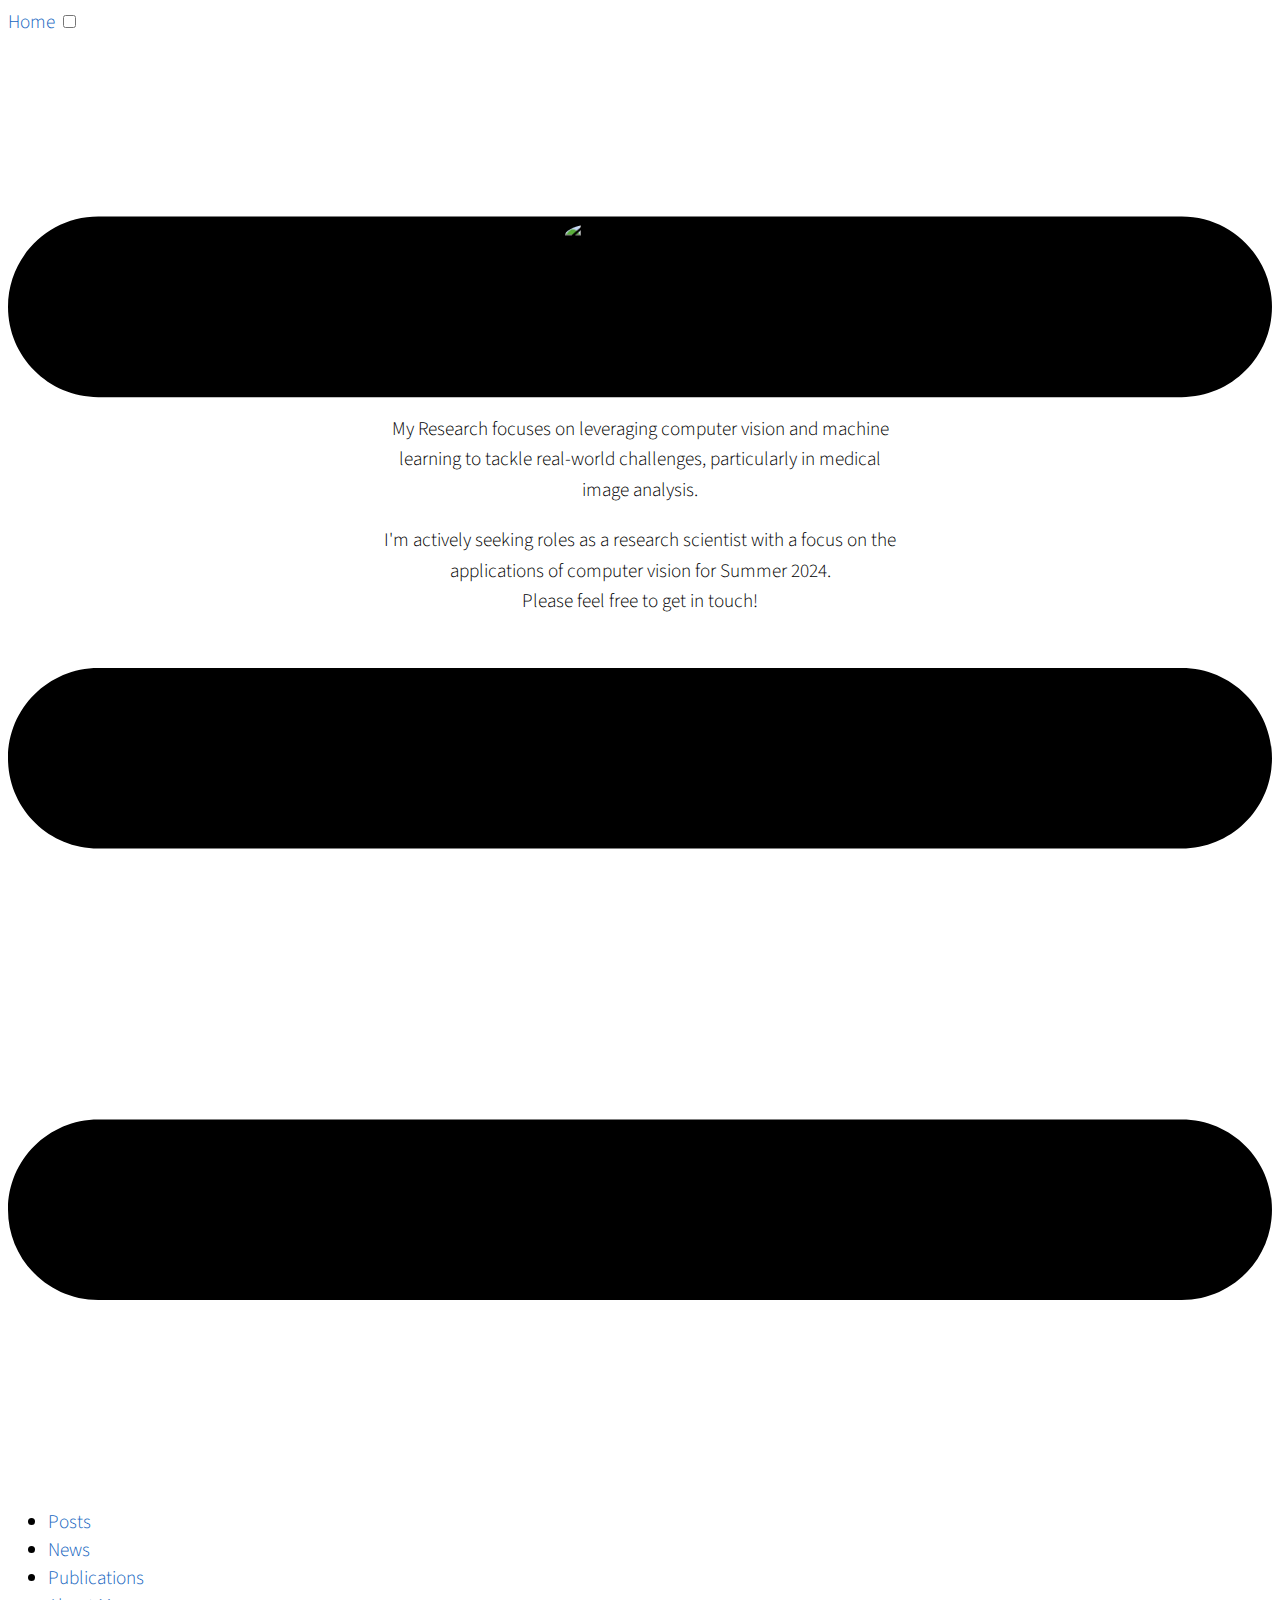
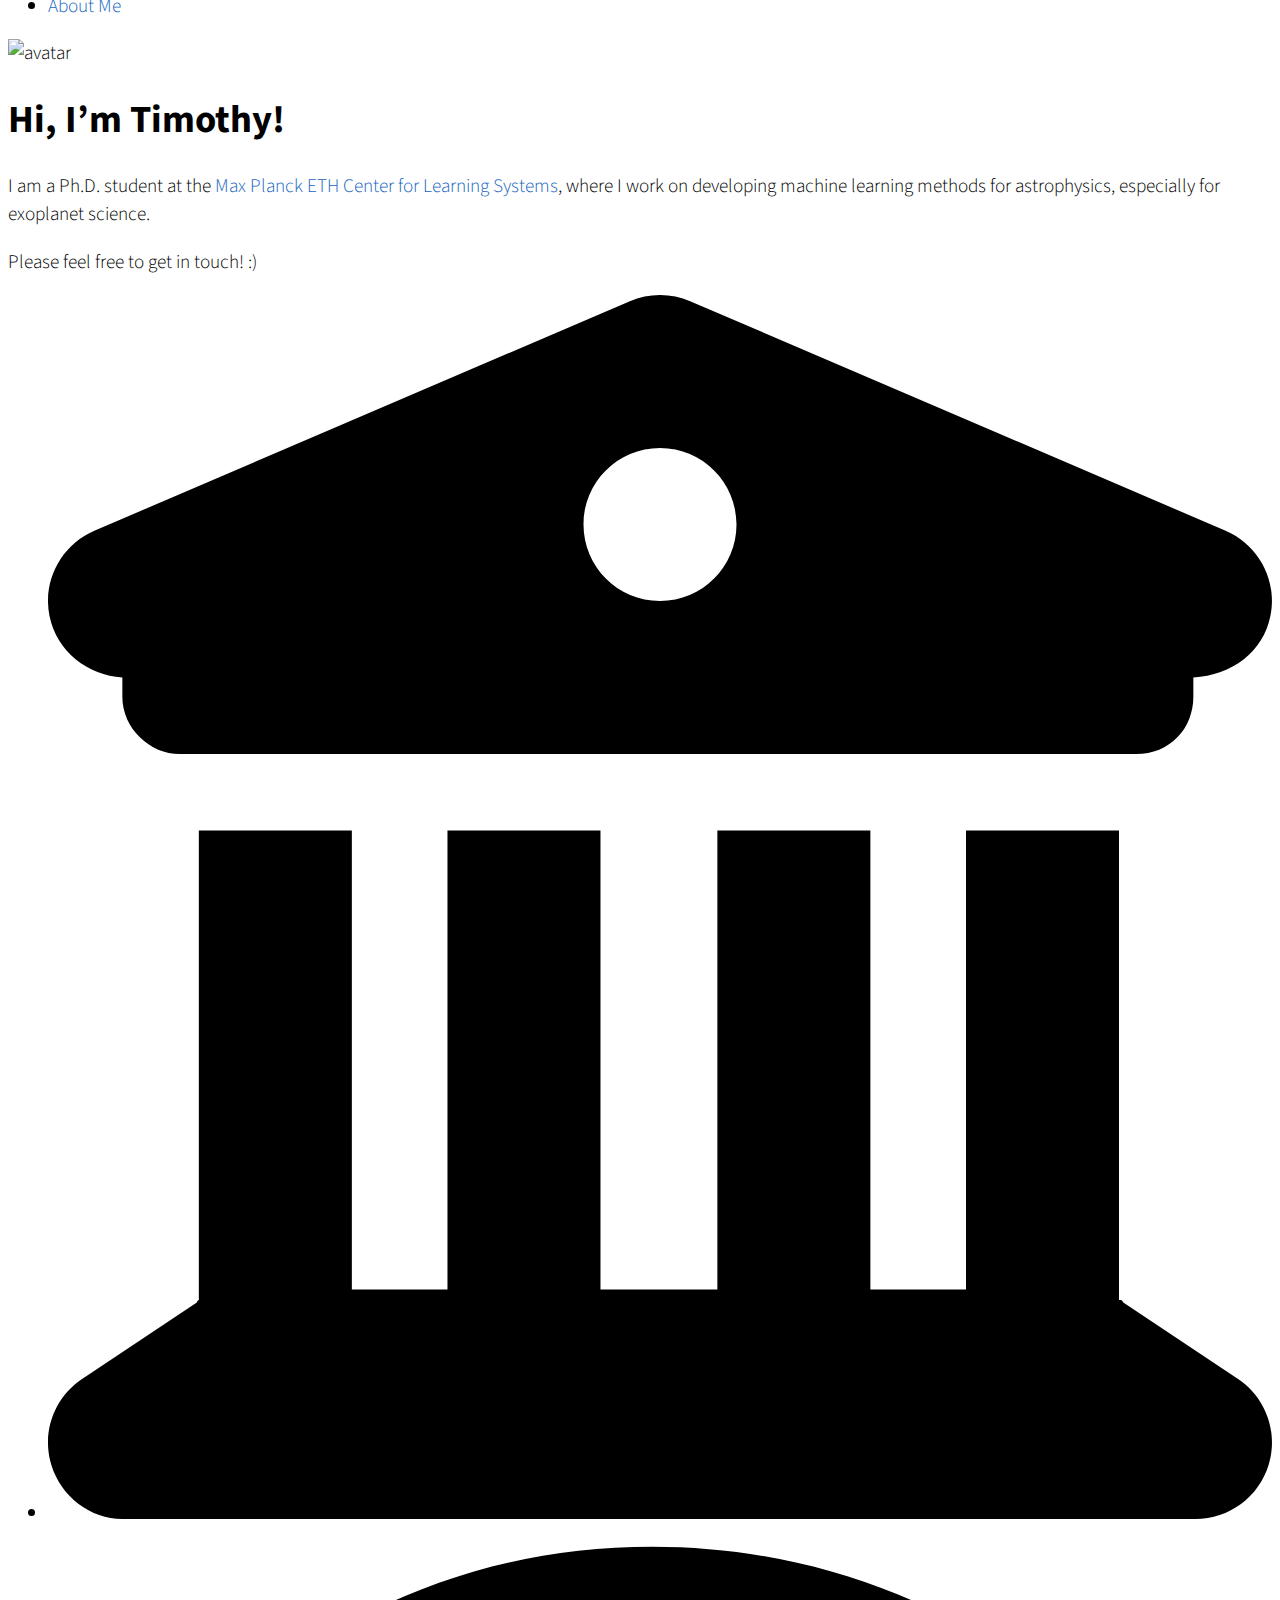
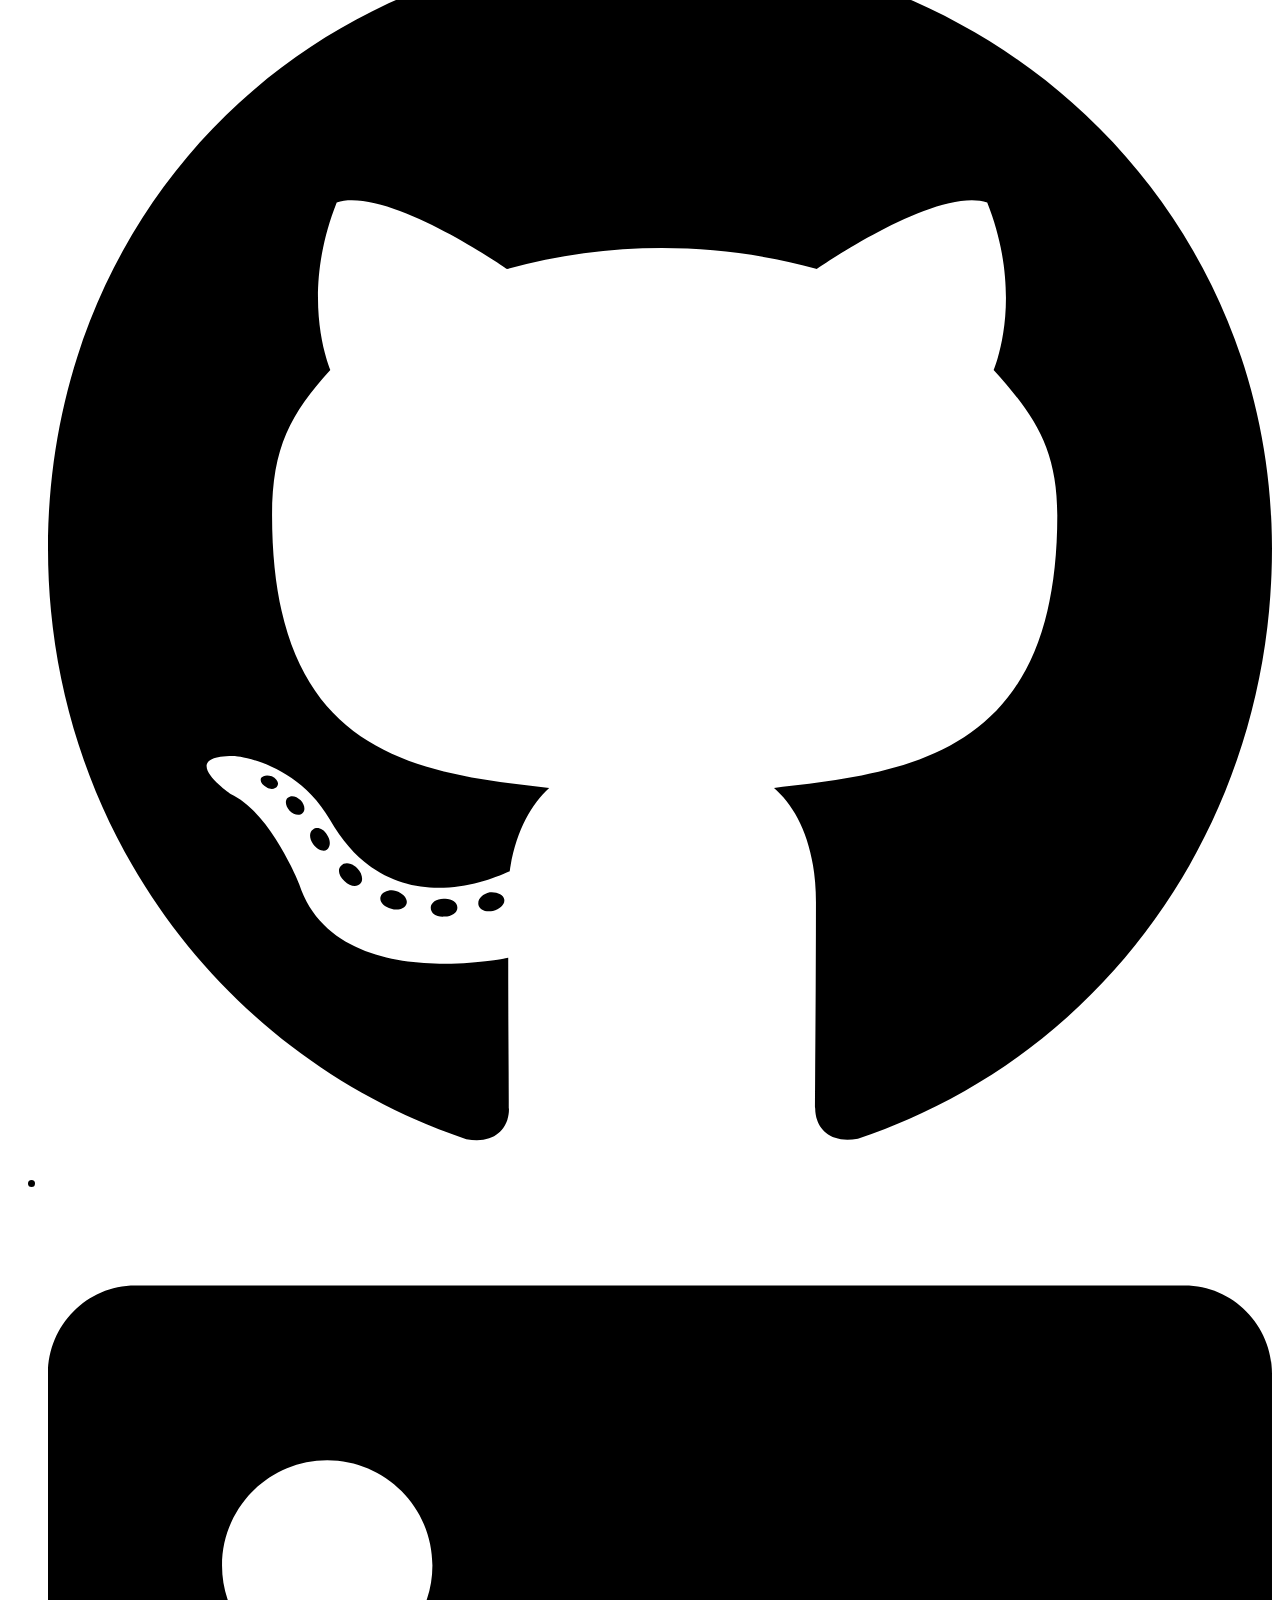
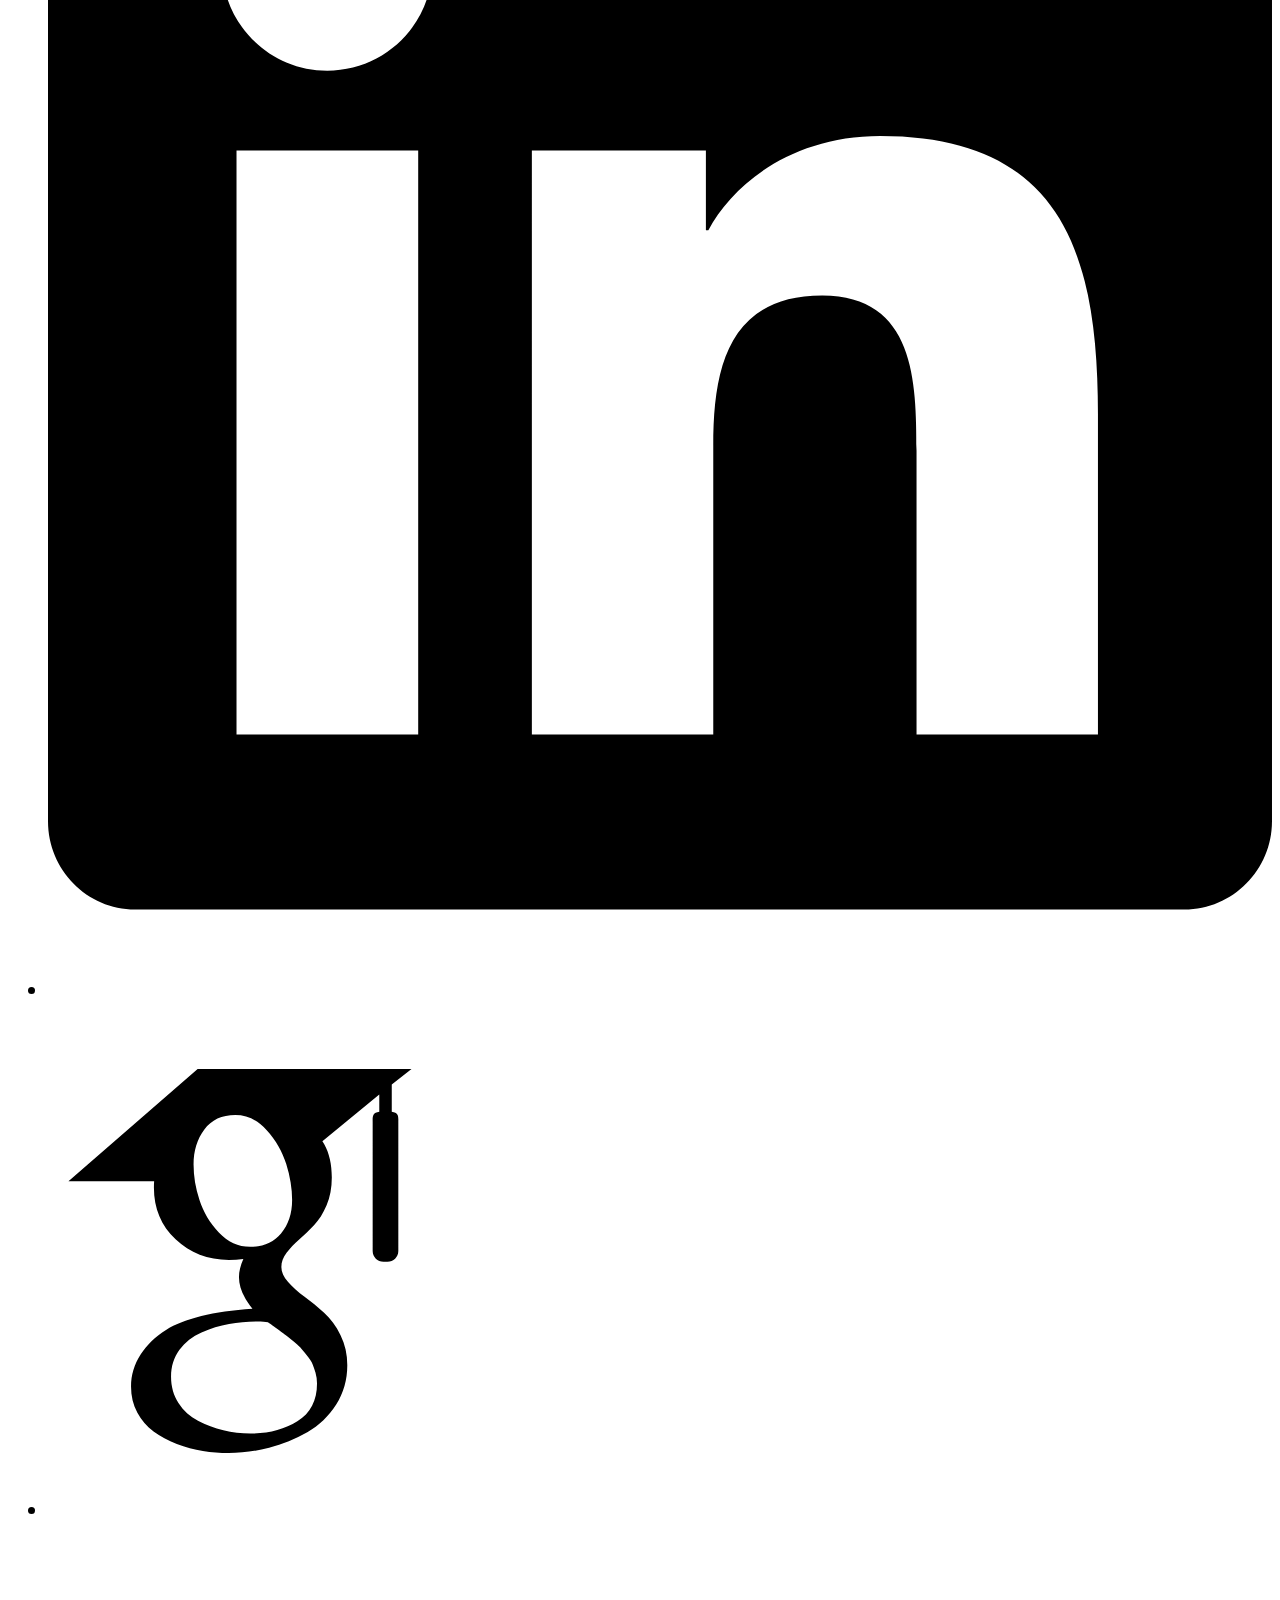
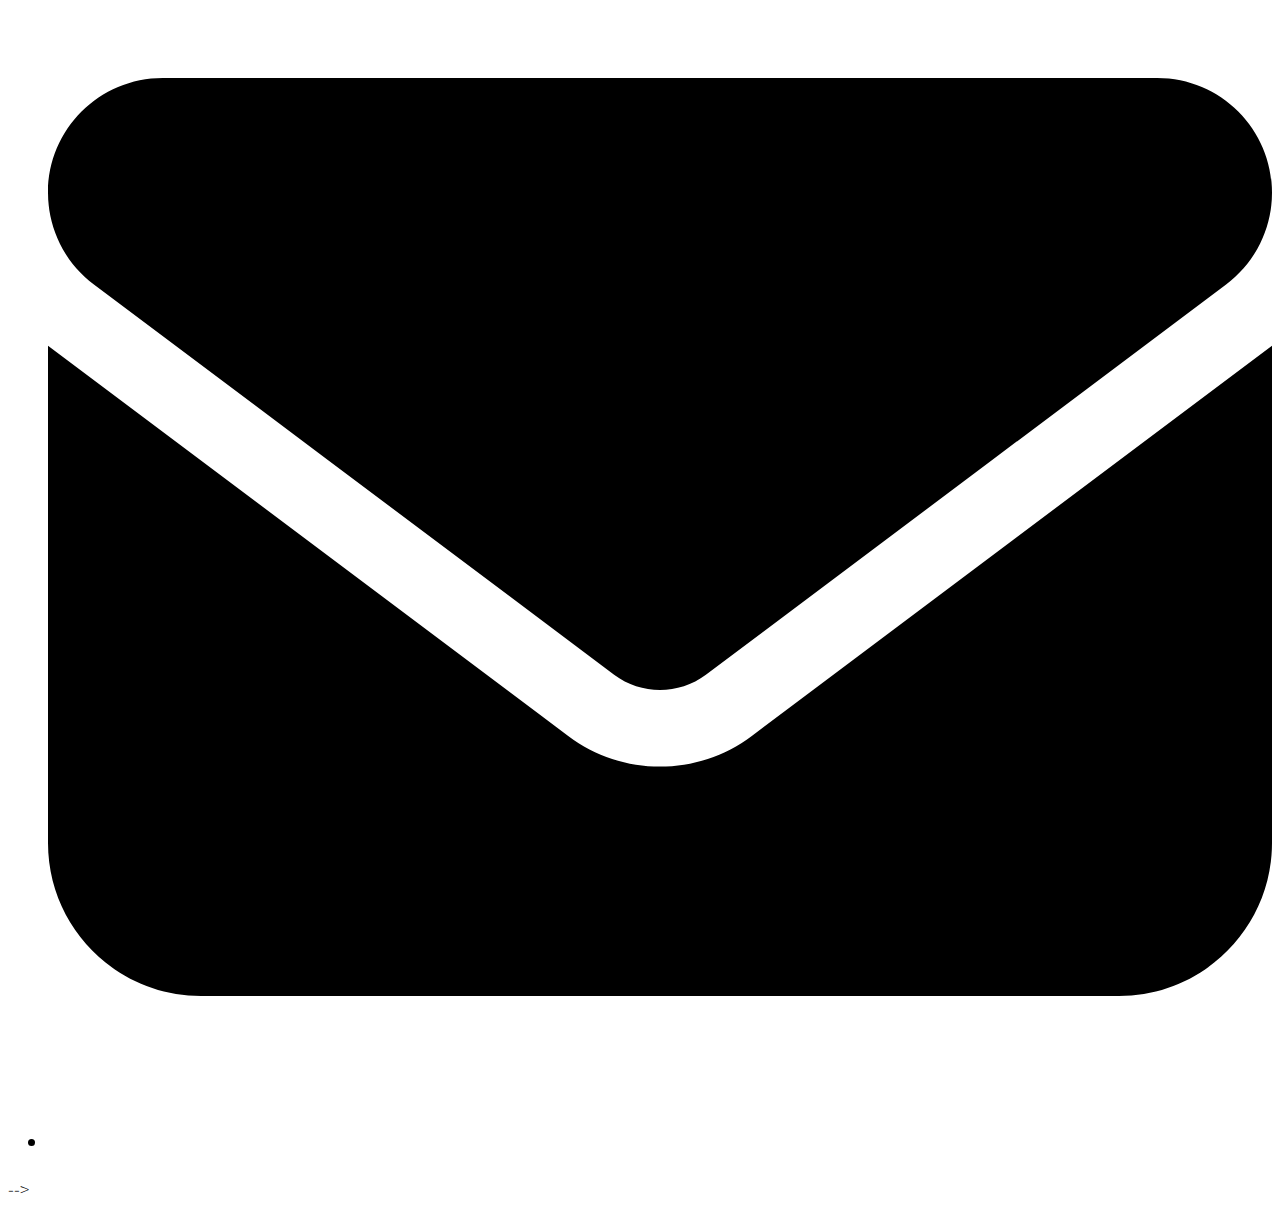
==== index.html @ 3d59e25c "Update index.html" ====
<!DOCTYPE html>
<html lang="en">

<head>

  <meta charset="utf-8">
  <meta name="viewport" content="width=device-width, initial-scale=1.0">

  <meta name="theme-color" content="#212121">

  
  
    <meta name="author" content="Timothy Gebhard">
   
  
    <meta name="description" content="Personal website of Timothy Gebhard.">
   
  
    <meta name="keywords" content="machine learning, ml, ai, learning systems, phd, physics, astronomy, astrophysics">
  

  
  <title>
    Timothy Gebhard
  </title>

  
  <base href="/">
  
    <link rel="canonical" href="https://timothygebhard.de">
  

  
  <link rel="preload" href="/normalize/normalize.css" as="style" onload="this.onload=null;this.rel='stylesheet'">
  <noscript><link rel="stylesheet" href="/normalize/normalize.css"/></noscript>

  
  
  
  <link rel="stylesheet" href="/scss/styles.712c633ac4c7c3ca9fdde4969974c592c92f9d8a8293db9cfa7c07101fa75199.css" integrity="sha256-cSxjOsTHw8qf3eSWmXTFkskvnYqCk9uc&#43;nwHEB&#43;nUZk=">

  
  
    <link rel="stylesheet" href="/css/custom.css">
  

  
  <link rel="apple-touch-icon" sizes="180x180" href="/favicon/apple-touch-icon.png">
  <link rel="icon" type="image/png" sizes="32x32" href="/favicon/favicon-32x32.png">
  <link rel="icon" type="image/png" sizes="16x16" href="/favicon/favicon-16x16.png">
  <link rel="manifest" href="/favicon/site.webmanifest">

  
  
    <link rel="alternate" href="/index.xml" type="application/rss+xml" title="Timothy Gebhard">
    <link rel="feed" href="/index.xml" type="application/rss+xml" title="Timothy Gebhard"> 
  


  <link rel="stylesheet" href="https://cdnjs.cloudflare.com/ajax/libs/fancybox/3.5.6/jquery.fancybox.min.css" integrity="sha256-Vzbj7sDDS/woiFS3uNKo8eIuni59rjyNGtXfstRzStA=" crossorigin="anonymous" />


  
  <meta name="generator" content="Hugo 0.116.1">

</head>

<body>

  <main class="wrapper">

    
    <nav class="navigation">

    
    <a class="navigation-title" href="/">
      Home
    </a>
    
    
    <input type="checkbox" id="menu-toggle" />
    <label class="menu-button float-right" for="menu-toggle">
        
<i class="inline-svg" ><svg xmlns="http://www.w3.org/2000/svg" viewBox="0 0 448 512"><!--! Font Awesome Free 6.1.0 by @fontawesome - https://fontawesome.com License - https://fontawesome.com/license/free (Icons: CC BY 4.0, Fonts: SIL OFL 1.1, Code: MIT License) Copyright 2022 Fonticons, Inc. --><path d="M0 96C0 78.33 14.33 64 32 64H416C433.7 64 448 78.33 448 96C448 113.7 433.7 128 416 128H32C14.33 128 0 113.7 0 96zM0 256C0 238.3 14.33 224 32 224H416C433.7 224 448 238.3 448 256C448 273.7 433.7 288 416 288H32C14.33 288 0 273.7 0 256zM416 448H32C14.33 448 0 433.7 0 416C0 398.3 14.33 384 32 384H416C433.7 384 448 398.3 448 416C448 433.7 433.7 448 416 448z"/></svg></i>
    </label>
    
    
    <ul class="navigation-list">
    
      <li class="navigation-item">
        <a class="navigation-link" href="/posts">Posts</a>
      </li>
    
      <li class="navigation-item">
        <a class="navigation-link" href="/news">News</a>
      </li>
    
      <li class="navigation-item">
        <a class="navigation-link" href="/publications">Publications</a>
      </li>
    
      <li class="navigation-item">
        <a class="navigation-link" href="/about">About Me</a>
      </li>
    
    </ul>

</nav>

    
    <div class="content">
      
<section class="centered-wrapper">
  
  <div class="centered-content about">

    
    
      <div class="avatar"><img src="/images/avatar.jpg" alt="avatar"></div>
    

    
    <h1>Hi, I&rsquo;m Timothy!</h1>
    <div class="infobox">
      <p>
        <p>I am a Ph.D. student at the <a href='https://learning-systems.org'>Max Planck ETH Center for Learning Systems</a>, where I work on developing machine learning methods for astrophysics, especially for exoplanet science.</p><p>Please feel free to get in touch! :)</p>
      </p>
    </div>

    
    <ul>
    
      <li>
        <a href="https://ei.is.tuebingen.mpg.de/person/tgebhard" title="My Institution" aria-label="My Institution">

            
<i class="inline-svg" ><svg xmlns="http://www.w3.org/2000/svg" viewBox="0 0 512 512"><!--! Font Awesome Free 6.1.0 by @fontawesome - https://fontawesome.com License - https://fontawesome.com/license/free (Icons: CC BY 4.0, Fonts: SIL OFL 1.1, Code: MIT License) Copyright 2022 Fonticons, Inc. --><path d="M243.4 2.587C251.4-.8625 260.6-.8625 268.6 2.587L492.6 98.59C506.6 104.6 514.4 119.6 511.3 134.4C508.3 149.3 495.2 159.1 479.1 160V168C479.1 181.3 469.3 192 455.1 192H55.1C42.74 192 31.1 181.3 31.1 168V160C16.81 159.1 3.708 149.3 .6528 134.4C-2.402 119.6 5.429 104.6 19.39 98.59L243.4 2.587zM256 128C273.7 128 288 113.7 288 96C288 78.33 273.7 64 256 64C238.3 64 224 78.33 224 96C224 113.7 238.3 128 256 128zM127.1 416H167.1V224H231.1V416H280V224H344V416H384V224H448V420.3C448.6 420.6 449.2 420.1 449.8 421.4L497.8 453.4C509.5 461.2 514.7 475.8 510.6 489.3C506.5 502.8 494.1 512 480 512H31.1C17.9 512 5.458 502.8 1.372 489.3C-2.715 475.8 2.515 461.2 14.25 453.4L62.25 421.4C62.82 420.1 63.41 420.6 63.1 420.3V224H127.1V416z"/></svg></i>

        </a>
      </li>
    
      <li>
        <a href="https://github.com/timothygebhard" title="Github" aria-label="Github">

            
<i class="inline-svg" ><svg xmlns="http://www.w3.org/2000/svg" viewBox="0 0 496 512"><!--! Font Awesome Free 6.1.0 by @fontawesome - https://fontawesome.com License - https://fontawesome.com/license/free (Icons: CC BY 4.0, Fonts: SIL OFL 1.1, Code: MIT License) Copyright 2022 Fonticons, Inc. --><path d="M165.9 397.4c0 2-2.3 3.6-5.2 3.6-3.3.3-5.6-1.3-5.6-3.6 0-2 2.3-3.6 5.2-3.6 3-.3 5.6 1.3 5.6 3.6zm-31.1-4.5c-.7 2 1.3 4.3 4.3 4.9 2.6 1 5.6 0 6.2-2s-1.3-4.3-4.3-5.2c-2.6-.7-5.5.3-6.2 2.3zm44.2-1.7c-2.9.7-4.9 2.6-4.6 4.9.3 2 2.9 3.3 5.9 2.6 2.9-.7 4.9-2.6 4.6-4.6-.3-1.9-3-3.2-5.9-2.9zM244.8 8C106.1 8 0 113.3 0 252c0 110.9 69.8 205.8 169.5 239.2 12.8 2.3 17.3-5.6 17.3-12.1 0-6.2-.3-40.4-.3-61.4 0 0-70 15-84.7-29.8 0 0-11.4-29.1-27.8-36.6 0 0-22.9-15.7 1.6-15.4 0 0 24.9 2 38.6 25.8 21.9 38.6 58.6 27.5 72.9 20.9 2.3-16 8.8-27.1 16-33.7-55.9-6.2-112.3-14.3-112.3-110.5 0-27.5 7.6-41.3 23.6-58.9-2.6-6.5-11.1-33.3 2.6-67.9 20.9-6.5 69 27 69 27 20-5.6 41.5-8.5 62.8-8.5s42.8 2.9 62.8 8.5c0 0 48.1-33.6 69-27 13.7 34.7 5.2 61.4 2.6 67.9 16 17.7 25.8 31.5 25.8 58.9 0 96.5-58.9 104.2-114.8 110.5 9.2 7.9 17 22.9 17 46.4 0 33.7-.3 75.4-.3 83.6 0 6.5 4.6 14.4 17.3 12.1C428.2 457.8 496 362.9 496 252 496 113.3 383.5 8 244.8 8zM97.2 352.9c-1.3 1-1 3.3.7 5.2 1.6 1.6 3.9 2.3 5.2 1 1.3-1 1-3.3-.7-5.2-1.6-1.6-3.9-2.3-5.2-1zm-10.8-8.1c-.7 1.3.3 2.9 2.3 3.9 1.6 1 3.6.7 4.3-.7.7-1.3-.3-2.9-2.3-3.9-2-.6-3.6-.3-4.3.7zm32.4 35.6c-1.6 1.3-1 4.3 1.3 6.2 2.3 2.3 5.2 2.6 6.5 1 1.3-1.3.7-4.3-1.3-6.2-2.2-2.3-5.2-2.6-6.5-1zm-11.4-14.7c-1.6 1-1.6 3.6 0 5.9 1.6 2.3 4.3 3.3 5.6 2.3 1.6-1.3 1.6-3.9 0-6.2-1.4-2.3-4-3.3-5.6-2z"/></svg></i>

        </a>
      </li>
    
      <li>
        <a href="https://www.linkedin.com/in/timothygebhard" title="LinkedIn" aria-label="LinkedIn">

            
<i class="inline-svg" ><svg xmlns="http://www.w3.org/2000/svg" viewBox="0 0 448 512"><!--! Font Awesome Free 6.1.0 by @fontawesome - https://fontawesome.com License - https://fontawesome.com/license/free (Icons: CC BY 4.0, Fonts: SIL OFL 1.1, Code: MIT License) Copyright 2022 Fonticons, Inc. --><path d="M416 32H31.9C14.3 32 0 46.5 0 64.3v383.4C0 465.5 14.3 480 31.9 480H416c17.6 0 32-14.5 32-32.3V64.3c0-17.8-14.4-32.3-32-32.3zM135.4 416H69V202.2h66.5V416zm-33.2-243c-21.3 0-38.5-17.3-38.5-38.5S80.9 96 102.2 96c21.2 0 38.5 17.3 38.5 38.5 0 21.3-17.2 38.5-38.5 38.5zm282.1 243h-66.4V312c0-24.8-.5-56.7-34.5-56.7-34.6 0-39.9 27-39.9 54.9V416h-66.4V202.2h63.7v29.2h.9c8.9-16.8 30.6-34.5 62.9-34.5 67.2 0 79.7 44.3 79.7 101.9V416z"/></svg></i>

        </a>
      </li>
    
      <li>
        <a href="https://scholar.google.de/citations?user=lRmqw1QAAAAJ" title="Google Scholar" aria-label="Google Scholar">

            
<i class="inline-svg" ><?xml version="1.0" encoding="UTF-8" standalone="no"?>
<svg
   xmlns:dc="http://purl.org/dc/elements/1.1/"
   xmlns:cc="http://creativecommons.org/ns#"
   xmlns:rdf="http://www.w3.org/1999/02/22-rdf-syntax-ns#"
   xmlns:svg="http://www.w3.org/2000/svg"
   xmlns="http://www.w3.org/2000/svg"
   xmlns:sodipodi="http://sodipodi.sourceforge.net/DTD/sodipodi-0.dtd"
   xmlns:inkscape="http://www.inkscape.org/namespaces/inkscape"
   width="384"
   height="512"
   viewBox="0 0 384 512"
   version="1.1"
   id="svg8"
   inkscape:version="1.0 (1.0+r73+1)"
   sodipodi:docname="google-scholar.svg">
  <title
     id="title833">Google Scholar</title>
  <defs
     id="defs2" />
  <sodipodi:namedview
     id="base"
     pagecolor="#ffffff"
     bordercolor="#666666"
     borderopacity="1.0"
     inkscape:pageopacity="0.0"
     inkscape:pageshadow="2"
     inkscape:zoom="0.75"
     inkscape:cx="192"
     inkscape:cy="256"
     inkscape:document-units="px"
     inkscape:current-layer="layer6"
     inkscape:document-rotation="0"
     showgrid="true"
     units="px"
     showguides="true"
     inkscape:guide-bbox="true"
     inkscape:window-width="1315"
     inkscape:window-height="713"
     inkscape:window-x="51"
     inkscape:window-y="27"
     inkscape:window-maximized="1">
    <inkscape:grid
       type="xygrid"
       id="grid10"
       empspacing="4" />
    <sodipodi:guide
       position="384.00001,64"
       orientation="0,1"
       id="guide23"
       inkscape:label="baseline"
       inkscape:locked="true"
       inkscape:color="rgb(0,0,255)" />
  </sodipodi:namedview>
  <metadata
     id="metadata5">
    <rdf:RDF>
      <cc:Work
         rdf:about="">
        <dc:format>image/svg+xml</dc:format>
        <dc:type
           rdf:resource="http://purl.org/dc/dcmitype/StillImage" />
        <dc:title>Google Scholar</dc:title>
        <cc:license
           rdf:resource="http://scripts.sil.org/OFL" />
        <dc:subject>
          <rdf:Bag>
            <rdf:li>Google Scholar</rdf:li>
          </rdf:Bag>
        </dc:subject>
      </cc:Work>
      <cc:License
         rdf:about="http://scripts.sil.org/OFL">
        <cc:permits
           rdf:resource="http://scripts.sil.org/pub/OFL/Reproduction" />
        <cc:permits
           rdf:resource="http://scripts.sil.org/pub/OFL/Distribution" />
        <cc:permits
           rdf:resource="http://scripts.sil.org/pub/OFL/Embedding" />
        <cc:permits
           rdf:resource="http://scripts.sil.org/pub/OFL/DerivativeWorks" />
        <cc:requires
           rdf:resource="http://scripts.sil.org/pub/OFL/Notice" />
        <cc:requires
           rdf:resource="http://scripts.sil.org/pub/OFL/Attribution" />
        <cc:requires
           rdf:resource="http://scripts.sil.org/pub/OFL/ShareAlike" />
        <cc:requires
           rdf:resource="http://scripts.sil.org/pub/OFL/DerivativeRenaming" />
        <cc:requires
           rdf:resource="http://scripts.sil.org/pub/OFL/BundlingWhenSelling" />
      </cc:License>
    </rdf:RDF>
  </metadata>
  <g
     inkscape:groupmode="layer"
     id="layer6"
     inkscape:label="icon">
    <path
       style="stroke-width:0.0647871"
       d="M 343.75868,106.66243 V 79.430205 L 363.52365,63.999997 H 149.63354 L 20.476345,176.2736 h 85.656075 c -0.15534,2.12494 -0.21914,4.04644 -0.21914,6.22563 0,20.84472 7.2192,38.08662 21.67203,51.86089 14.45284,13.79702 32.25124,20.64784 53.32651,20.64784 4.92319,0 9.75059,-0.36794 14.43842,-1.02419 -2.90722,6.50082 -4.37457,12.52302 -4.37457,18.14228 0,9.87526 4.49924,20.4304 13.46715,31.6418 -39.23377,2.6705 -68.06112,9.73264 -86.43702,21.16322 -10.53108,6.49907 -19.000207,14.70396 -25.390349,24.5311 -6.390569,9.89933 -9.577754,20.51525 -9.577754,31.9616 0,9.64822 2.062375,18.33611 6.21907,26.06233 4.156694,7.7263 9.577757,14.07047 16.312223,18.98408 6.71825,4.96781 14.46899,9.10088 23.219,12.46874 8.73429,3.34378 17.40643,5.71858 26.06106,7.06258 8.62707,1.34222 17.20471,1.9985 25.70579,1.9985 13.46887,0 26.95353,-1.73428 40.54711,-5.18707 13.56165,-3.48461 26.28022,-8.64143 38.17105,-15.4927 11.85935,-6.80488 21.51545,-16.0865 28.9219,-27.7183 7.39024,-11.67998 11.09457,-24.80499 11.09457,-39.33613 0,-11.01584 -2.24964,-21.03852 -6.7502,-30.14073 -4.46864,-9.07202 -9.93785,-16.54102 -16.45271,-22.34403 -6.5008,-5.81263 -12.99987,-11.15539 -19.51512,-15.9679 -6.50083,-4.84488 -12.00021,-9.75058 -16.46884,-14.8129 -4.4848,-5.04657 -6.73444,-10.05419 -6.73444,-14.98395 0,-4.92145 1.73422,-9.67183 5.21588,-14.26559 3.45451,-4.6095 7.67376,-9.04795 12.60967,-13.30571 4.93756,-4.24944 9.87523,-8.96788 14.79665,-14.13302 4.92147,-5.14719 9.14072,-11.82739 12.60971,-20.00822 3.48467,-8.17907 5.20318,-17.44489 5.20318,-27.75679 0,-13.4527 -2.54714,-24.46065 -7.54735,-33.31348 -0.59369,-1.02243 -1.21757,-1.80338 -1.87511,-3.02225 l 56.90745,-46.672136 v 17.118526 c -7.39373,0.92969 -6.62422,5.34582 -6.62422,10.6352 v 128.66719 c 0,5.95832 4.8751,10.83382 10.83386,10.83382 h 3.98869 c 5.95835,0 10.83386,-4.87506 10.83386,-10.83382 V 117.29282 c 0,-5.27669 0.77741,-9.68801 -6.56167,-10.63039 z M 236.39865,329.14114 c 1.14099,0.7503 3.7039,2.78075 7.7184,6.03838 4.0495,3.24319 6.797,5.69582 8.26567,7.41432 1.43851,1.66381 3.5792,4.16501 6.37617,7.54734 2.81268,3.3744 4.7184,6.30394 5.71853,8.73425 1.00016,2.4767 2.01603,5.46089 3.04636,8.94556 0.98567,3.44488 1.48486,6.97595 1.48486,10.56169 0,17.04813 -6.56338,29.68007 -19.65604,37.85915 -13.125,8.18083 -28.76651,12.27368 -46.93767,12.27368 -9.18709,0 -18.2031,-1.09289 -27.06247,-3.1951 -8.84322,-2.11665 -17.31192,-5.3362 -25.39035,-9.60185 -8.07846,-4.25771 -14.57754,-10.20337 -19.50072,-17.79659 -4.93764,-7.64012 -7.40645,-16.41464 -7.40645,-26.24962 0,-10.32022 2.79692,-19.28987 8.42233,-26.90588 5.59343,-7.62564 12.93774,-13.3919 22.03208,-17.3154 9.0624,-3.94582 18.24946,-6.74232 27.56166,-8.39827 9.31221,-1.7023 18.79679,-2.555 28.43842,-2.555 4.46862,0 7.93582,0.25115 10.40465,0.69607 0.45456,0.21918 3.03188,2.07025 7.73456,5.56326 4.70401,3.46237 7.62565,5.59519 8.75047,6.38401 z m -3.35823,-100.5779 c -7.40648,8.85938 -17.73454,13.2882 -30.95363,13.2882 -11.85933,0 -22.29766,-4.76482 -31.26554,-14.31195 -8.99984,-9.52309 -15.42235,-20.32803 -19.34408,-32.43061 -3.93752,-12.10871 -5.90585,-23.98423 -5.90585,-35.648 0,-13.6942 3.59542,-25.35184 10.7809,-34.97598 7.18727,-9.64952 17.49915,-14.48477 30.93786,-14.48477 11.87507,0 22.37423,5.03825 31.43704,15.15677 9.09434,10.08482 15.60961,21.41303 19.5169,33.96799 3.92176,12.5392 5.87345,24.52979 5.87345,35.98399 0,13.44658 -3.70256,24.60984 -11.07663,33.45436 z"
       id="path2" />
  </g>
</svg>
</i>

        </a>
      </li>
    
      <li>
        <a href="mailto:contact@timothygebhard.de" title="E-Mail" aria-label="E-Mail">

            
<i class="inline-svg" ><svg xmlns="http://www.w3.org/2000/svg" viewBox="0 0 512 512"><!--! Font Awesome Free 6.1.0 by @fontawesome - https://fontawesome.com License - https://fontawesome.com/license/free (Icons: CC BY 4.0, Fonts: SIL OFL 1.1, Code: MIT License) Copyright 2022 Fonticons, Inc. --><path d="M464 64C490.5 64 512 85.49 512 112C512 127.1 504.9 141.3 492.8 150.4L275.2 313.6C263.8 322.1 248.2 322.1 236.8 313.6L19.2 150.4C7.113 141.3 0 127.1 0 112C0 85.49 21.49 64 48 64H464zM217.6 339.2C240.4 356.3 271.6 356.3 294.4 339.2L512 176V384C512 419.3 483.3 448 448 448H64C28.65 448 0 419.3 0 384V176L217.6 339.2z"/></svg></i>

        </a>
      </li>
    
    </ul>

  </div>

</section>

    </div>

    
    

  </main></body>

</html>



<!-- ****************************************** -->

<!-- <!DOCTYPE html>

<html lang="en">

  <head>
    <meta charset="utf-8" />
    <meta http-equiv="x-ua-compatible" content="ie=edge" />
    <meta name="viewport" content="width=device-width, initial-scale=1" />

    <!-- Define title -->
    <title>Carl Barks</title>

<!--     Include favicon. Use, e.g., https://favicon.io/ -->
<link rel="icon" type="image/png" href="data/favicon.png" sizes="32x32" />

    <!-- Include style sheets -->
    <link rel="stylesheet" href="main.css" />

    <!-- Fonts from Google Fonts -->
    <link rel="preconnect" href="https://fonts.googleapis.com" />
    <link rel="preconnect" href="https://fonts.gstatic.com" crossorigin />
    <link href="https://fonts.googleapis.com/css2?family=Source+Sans+Pro:wght@300;600&display=swap" rel="stylesheet" />

    <!-- Load FontAwesome (for icons) -->
    <link
      rel="stylesheet"
      href="https://cdnjs.cloudflare.com/ajax/libs/font-awesome/6.1.1/css/all.min.css"
      integrity="sha512-KfkfwYDsLkIlwQp6LFnl8zNdLGxu9YAA1QvwINks4PhcElQSvqcyVLLD9aMhXd13uQjoXtEKNosOWaZqXgel0g=="
      crossorigin="anonymous"
    />

    <!-- Load Academicons (for more icons) -->
    <link
      rel="stylesheet"
      href="https://cdnjs.cloudflare.com/ajax/libs/academicons/1.9.2/css/academicons.min.css"
      integrity="sha512-KlJCpRsLf+KKu2VQa5vmRuClRFjxc5lXO03ixZt82HZUk41+1I0bD8KBSA0fY290ayMfWYI9udIqeOWSu1/uZg=="
      crossorigin="anonymous"
    />
  </head>

  <body>

<!--     <nav class="navigation">
    <a class="navigation-title" href="/">
      Home
    </a>
    <input type="checkbox" id="menu-toggle">
    <label class="menu-button float-right" for="menu-toggle">
      <i class="inline-svg">
        <svg xmlns="http://www.w3.org/2000/svg" viewBox="0 0 448 512">
          <path d="M0 96C0 78.33 14.33 64 32 64H416C433.7 64 448 78.33 448 96C448 113.7 433.7 128 416 128H32C14.33 128 0 113.7 0 96zM0 256C0 238.3 14.33 224 32 224H416C433.7 224 448 238.3 448 256C448 273.7 433.7 288 416 288H32C14.33 288 0 273.7 0 256zM416 448H32C14.33 448 0 433.7 0 416C0 398.3 14.33 384 32 384H416C433.7 384 448 398.3 448 416C448 433.7 433.7 448 416 448z">
          </path>
        </svg>
      </i>
    </label>
    <ul class="navigation-list">
      <li class="navigation-item">
        <a class="navigation-link" href="/about">
          About Me
        </a>
      </li>
      <li class="navigation-item">
        <a class="navigation-link" href="/news">
          News
        </a>
      </li>
      <li class="navigation-item">
        <a class="navigation-link" href="/publications">
          Publications
        </a>
      </li>
      <li class="navigation-item">
        <a class="navigation-link" href="/blog">
          Blog
        </a>
      </li>
    </ul>
  </nav> -->
    
    <section id="content">
      <!-- Avatar image -->
      <img src="data/image.jpg" alt="Fatemeh Ghezloo" class="avatar" />

      <!-- Text -->
      <h1>Hi, I'm Fatemeh Ghezloo!</h1>
      <p>
        I'm a Ph.D. candidate in Computer Science at University of Washington.
      </p>
      <p>
        My Research focuses on leveraging computer vision and machine learning to tackle real-world challenges, particularly in medical image analysis.
      </p>      
      <p>
        I'm actively seeking roles as a research scientist with a focus on the applications of computer vision for Summer 2024.<br>
        Please feel free to get in touch!
      </p>

      <!-- Icons -->
      <ul class="icons">
        <li>
          <a href="data/CV_Fatemeh_Ghezloo_2023.pdf" title="CV"><i class="ai ai-cv"></i></a>
        </li>
        <li>
          <a href="mailto:fghezloo@uw.edu" title="E-Mail"><i class="fas fa-envelope"></i></a>
        </li>
        <li>
          <a href="https://github.com/fghezloo" title="GitHub"><i class="fab fa-github"></i></a>
        </li>
        <li>
          <a href="https://www.linkedin.com/in/fghezloo/" title="LinkedIn"><i class="fab fa-linkedin"></i></a>
        </li>
        <li>
          <a href="https://twitter.com/fghezloo" title="Twitter"><i class="fab fa-twitter"></i></a>
        </li>
        <li>
          <a href="https://scholar.google.com/citations?user=GAkNK7QAAAAJ&hl=en" title="Google Scholar"><i class="ai ai-google-scholar"></i></a>
        </li>
      </ul>
    </section>
  </body>
 
</html>
 -->
---- main.css ----
html {
    font-family: 'Source Sans Pro', sans-serif;
    font-size: larger;
    font-weight: 300;
}

a {
    text-decoration: none;
    color: #1565c0;
}

a:hover {
    color: #217ee7;
}

#content {
    position: absolute;
    top: 50%;
    left: 50%;
    margin-right: -50%;
    transform: translate(-50%, -50%) ;
    text-align: center;
    max-width: 520px;
    padding: 32px;
    line-height: 1.6em;
}

.avatar {
    border-radius: 50%;
    width: 200px;
}

.icons {
    list-style-type: none;
    font-size: xx-large;
    padding: 0;
    display: flex;
    justify-content: space-between;
    width: 80%;
    max-width: 320px;
    margin: 1em auto;
}

.icons li {
    display: inline;
    width: 42px;
}

.icons a {
    color: black;
}

.icons a:hover {
    color: #1565c0;
}

/*  */

/* @import url('https://fonts.googleapis.com/css?family=Lato:100,100i,300,300i,400,400i,700,700i,900,900i&display=swap'); 
@import url('https://fonts.googleapis.com/css?family=Merriweather:300,300i,400,400i,700,700i,900,900i&display=swap'); 
  body {  
    color:#212121;
    font-family:"Merriweather", serif;
    font-size:62.5%;
    font-weight:300;
    line-height:1.15;
  }  
* { 
    box-sizing: inherit;
} 

body { 
    margin: 0;
} 

body { 
    color: #212121; 
    background-color: #FAFAFA; 
    font-family: "Merriweather", serif; 
    font-size: 1.6em; 
    font-weight: 300; 
    line-height: 1.8em;
} 

html { 
    line-height: 1.15; 
    -webkit-text-size-adjust: 100%;
} 

html { 
    box-sizing: border-box; 
    font-size: 62.5%;
} 

main { 
    display: block;
} 

.wrapper { 
    flex-direction: column; 
    display: flex; 
    min-height: 100vh; 
    width: 100%; 
    max-width: 768px; 
    margin: 0 auto;
} 

*,:after,:before { 
    box-sizing: inherit;
} 

.navigation { 
    height: 6.0rem; 
    width: 100%;
} 

.content { 
    flex: 1; 
    display: flex;
} 

a { 
    background-color: transparent;
} 

a { 
    color: #1565c0; 
    text-decoration: none;
} 

.navigation a  { 
    display: inline; 
    font-size: 1.6rem; 
    font-family: "Lato", sans-serif; 
    font-weight: 700; 
    line-height: 6.0rem; 
    color: #212121;
} 

.navigation .navigation-title  { 
    font-weight: 700;
} 

a:hover { 
    color: #217ee7;
} 

.navigation a:hover { 
    color: #217ee7; 
    border-bottom: 2px #217ee7 solid;
} 

input { 
    font-family: inherit; 
    font-size: 100%; 
    line-height: 1.15; 
    margin: 0;
} 

input { 
    overflow: visible;
} 

[type="checkbox"] { 
    box-sizing: border-box; 
    padding: 0;
} 

.navigation #menu-toggle  { 
    display: none;
} 

.float-right { 
    float: right;
} 

.navigation .menu-button  { 
    display: none;
} 

.navigation .navigation-list  { 
    float: right; 
    list-style: none; 
    margin-bottom: 0; 
    margin-top: 0;
} 

.centered-wrapper { 
    display: flex; 
    align-items: center; 
    justify-content: center;
} 

.inline-svg { 
    display: inline-block; 
    vertical-align: middle;
} 

.navigation .navigation-list .navigation-item  { 
    float: left; 
    margin: 0; 
    position: relative;
} 

.centered-content { 
    text-align: center; 
    max-width: 80%;
} 

.inline-svg svg  { 
    width: 1em; 
    height: 1em; 
    fill: currentColor; 
    display: inline-block;
} 

.navigation .navigation-list .navigation-item a  { 
    margin-left: 1.0rem; 
    margin-right: 1.0rem;
} 

.navigation a:hover, .navigation a:focus { 
    color: #217ee7; 
    border-bottom: 2px #217ee7 solid;
} 

h1 { 
    font-size: 2em; 
    margin: 0.67em 0;
} 

h1 { 
    font-family: "Lato", sans-serif; 
    font-weight: 700; 
    color: #000000; 
    margin: 6.4rem 0 1.8rem 0;
} 

h1 { 
    margin: 6.4rem 0 3.2rem 0; 
    font-size: 3.2rem; 
    line-height: 3.6rem;
} 

.about h1  { 
    margin-top: 0.8em; 
    margin-bottom: 0.8em;
} 

.about .infobox  { 
    font-size: 1em; 
    margin-bottom: 1em; 
    padding: 0 20px;
} 

.about ul  { 
    list-style: none; 
    margin: 3rem 0 1rem 0; 
    padding: 0;
} 

img { 
    border-style: none;
} 

.avatar img  { 
    width: 16rem; 
    border-radius: 50%; 
    object-fit: cover;
} 

p { 
    margin: 2.0rem 0 2.0rem 0;
} 

.about ul li  { 
    display: inline-block; 
    position: relative;
} 

.about ul li a  { 
    color: #212121; 
    text-transform: uppercase; 
    margin-left: 1rem; 
    margin-right: 1rem; 
    font-size: 1.6rem; 
    line-height: 6rem;
} 

.about ul li a:hover { 
    color: #217ee7;
} 

.about ul li a:hover, .about ul li a:focus { 
    color: #217ee7;
} 

.about ul li a i  { 
    font-size: 3.2rem;
}  */
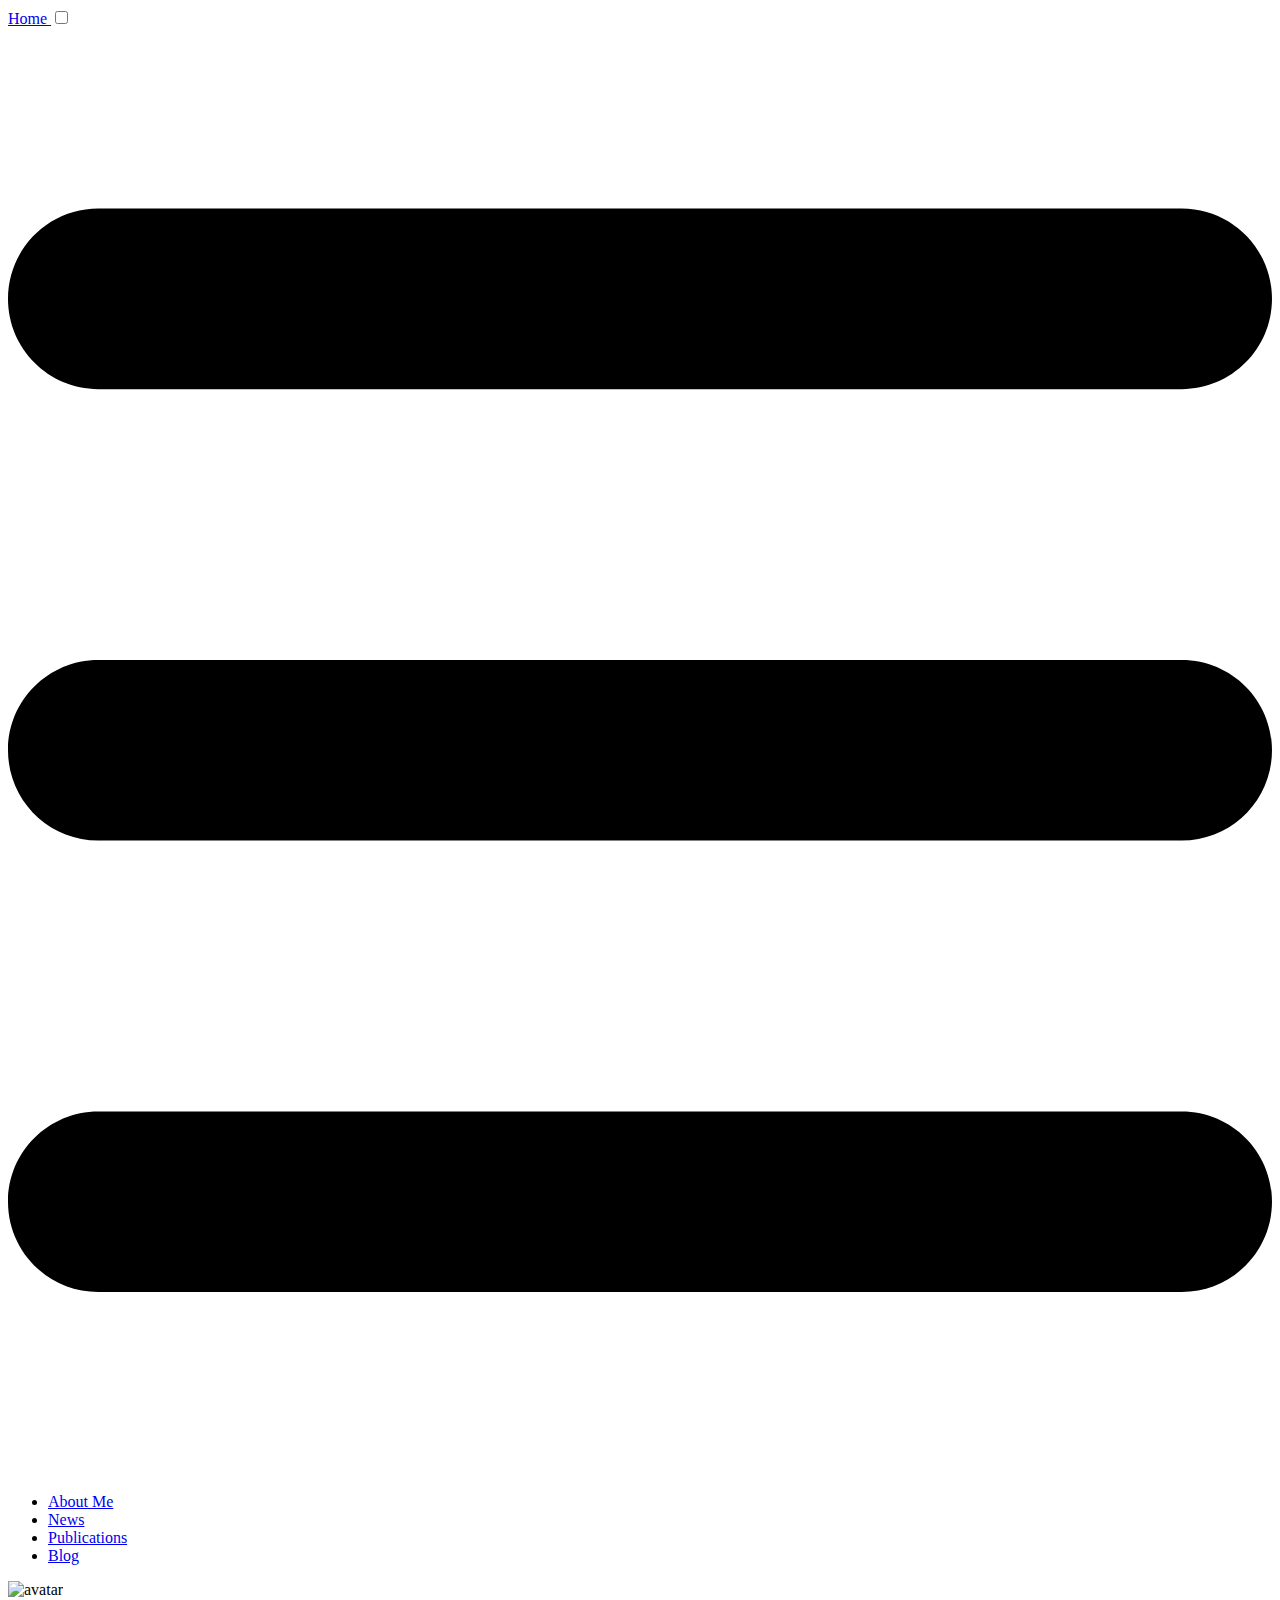
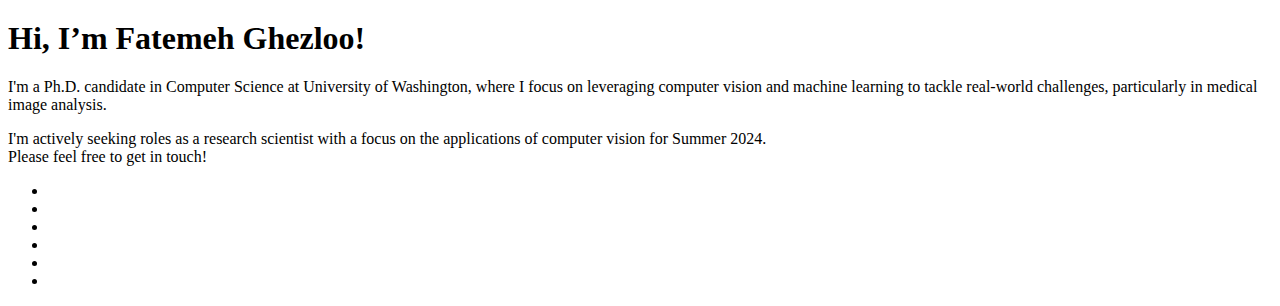
==== commit 5b28da74: "Update index.html" ====
--- a/index.html
+++ b/index.html
@@ -10,24 +10,24 @@
 
   
   
-    <meta name="author" content="Timothy Gebhard">
+    <meta name="author" content="Fatemeh Ghezloo">
    
   
-    <meta name="description" content="Personal website of Timothy Gebhard.">
+    <meta name="description" content="Personal website of Fatemeh Ghezloo.">
    
   
-    <meta name="keywords" content="machine learning, ml, ai, learning systems, phd, physics, astronomy, astrophysics">
+    <meta name="keywords" content="machine learning, ml, ai, phd, computer vision, deep learning">
   
 
   
   <title>
-    Timothy Gebhard
+    Fatemeh Ghezloo
   </title>
 
   
   <base href="/">
   
-    <link rel="canonical" href="https://timothygebhard.de">
+    <link rel="canonical" href="https://fghezloo.github.io">
   
 
   
@@ -45,15 +45,16 @@
   
 
   
-  <link rel="apple-touch-icon" sizes="180x180" href="/favicon/apple-touch-icon.png">
+<!--   <link rel="apple-touch-icon" sizes="180x180" href="/favicon/apple-touch-icon.png">
   <link rel="icon" type="image/png" sizes="32x32" href="/favicon/favicon-32x32.png">
-  <link rel="icon" type="image/png" sizes="16x16" href="/favicon/favicon-16x16.png">
+  <link rel="icon" type="image/png" sizes="16x16" href="/favicon/favicon-16x16.png"> -->
+  <link rel="icon" type="image/png" href="data/favicon.png" sizes="32x32" />
   <link rel="manifest" href="/favicon/site.webmanifest">
 
   
   
-    <link rel="alternate" href="/index.xml" type="application/rss+xml" title="Timothy Gebhard">
-    <link rel="feed" href="/index.xml" type="application/rss+xml" title="Timothy Gebhard"> 
+<!--     <link rel="alternate" href="/index.xml" type="application/rss+xml" title="Timothy Gebhard">
+    <link rel="feed" href="/index.xml" type="application/rss+xml" title="Timothy Gebhard">  -->
   
 
 
@@ -88,7 +89,7 @@
     <ul class="navigation-list">
     
       <li class="navigation-item">
-        <a class="navigation-link" href="/posts">Posts</a>
+        <a class="navigation-link" href="/posts">About Me</a>
       </li>
     
       <li class="navigation-item">
@@ -100,7 +101,7 @@
       </li>
     
       <li class="navigation-item">
-        <a class="navigation-link" href="/about">About Me</a>
+        <a class="navigation-link" href="/about">Blog</a>
       </li>
     
     </ul>
@@ -116,285 +117,19 @@
 
     
     
-      <div class="avatar"><img src="/images/avatar.jpg" alt="avatar"></div>
+      <div class="avatar"><img src="/data/image.jpg" alt="avatar"></div>
     
 
     
-    <h1>Hi, I&rsquo;m Timothy!</h1>
+    <h1>Hi, I&rsquo;m Fatemeh Ghezloo!</h1>
     <div class="infobox">
       <p>
-        <p>I am a Ph.D. student at the <a href='https://learning-systems.org'>Max Planck ETH Center for Learning Systems</a>, where I work on developing machine learning methods for astrophysics, especially for exoplanet science.</p><p>Please feel free to get in touch! :)</p>
+        <p>I'm a Ph.D. candidate in Computer Science at University of Washington, where I focus on leveraging computer vision and machine learning to tackle real-world challenges, particularly in medical image analysis.</p><p>I'm actively seeking roles as a research scientist with a focus on the applications of computer vision for Summer 2024.<br>
+        Please feel free to get in touch!</p>
       </p>
     </div>
 
-    
-    <ul>
-    
-      <li>
-        <a href="https://ei.is.tuebingen.mpg.de/person/tgebhard" title="My Institution" aria-label="My Institution">
-
-            
-<i class="inline-svg" ><svg xmlns="http://www.w3.org/2000/svg" viewBox="0 0 512 512"><!--! Font Awesome Free 6.1.0 by @fontawesome - https://fontawesome.com License - https://fontawesome.com/license/free (Icons: CC BY 4.0, Fonts: SIL OFL 1.1, Code: MIT License) Copyright 2022 Fonticons, Inc. --><path d="M243.4 2.587C251.4-.8625 260.6-.8625 268.6 2.587L492.6 98.59C506.6 104.6 514.4 119.6 511.3 134.4C508.3 149.3 495.2 159.1 479.1 160V168C479.1 181.3 469.3 192 455.1 192H55.1C42.74 192 31.1 181.3 31.1 168V160C16.81 159.1 3.708 149.3 .6528 134.4C-2.402 119.6 5.429 104.6 19.39 98.59L243.4 2.587zM256 128C273.7 128 288 113.7 288 96C288 78.33 273.7 64 256 64C238.3 64 224 78.33 224 96C224 113.7 238.3 128 256 128zM127.1 416H167.1V224H231.1V416H280V224H344V416H384V224H448V420.3C448.6 420.6 449.2 420.1 449.8 421.4L497.8 453.4C509.5 461.2 514.7 475.8 510.6 489.3C506.5 502.8 494.1 512 480 512H31.1C17.9 512 5.458 502.8 1.372 489.3C-2.715 475.8 2.515 461.2 14.25 453.4L62.25 421.4C62.82 420.1 63.41 420.6 63.1 420.3V224H127.1V416z"/></svg></i>
-
-        </a>
-      </li>
-    
-      <li>
-        <a href="https://github.com/timothygebhard" title="Github" aria-label="Github">
-
-            
-<i class="inline-svg" ><svg xmlns="http://www.w3.org/2000/svg" viewBox="0 0 496 512"><!--! Font Awesome Free 6.1.0 by @fontawesome - https://fontawesome.com License - https://fontawesome.com/license/free (Icons: CC BY 4.0, Fonts: SIL OFL 1.1, Code: MIT License) Copyright 2022 Fonticons, Inc. --><path d="M165.9 397.4c0 2-2.3 3.6-5.2 3.6-3.3.3-5.6-1.3-5.6-3.6 0-2 2.3-3.6 5.2-3.6 3-.3 5.6 1.3 5.6 3.6zm-31.1-4.5c-.7 2 1.3 4.3 4.3 4.9 2.6 1 5.6 0 6.2-2s-1.3-4.3-4.3-5.2c-2.6-.7-5.5.3-6.2 2.3zm44.2-1.7c-2.9.7-4.9 2.6-4.6 4.9.3 2 2.9 3.3 5.9 2.6 2.9-.7 4.9-2.6 4.6-4.6-.3-1.9-3-3.2-5.9-2.9zM244.8 8C106.1 8 0 113.3 0 252c0 110.9 69.8 205.8 169.5 239.2 12.8 2.3 17.3-5.6 17.3-12.1 0-6.2-.3-40.4-.3-61.4 0 0-70 15-84.7-29.8 0 0-11.4-29.1-27.8-36.6 0 0-22.9-15.7 1.6-15.4 0 0 24.9 2 38.6 25.8 21.9 38.6 58.6 27.5 72.9 20.9 2.3-16 8.8-27.1 16-33.7-55.9-6.2-112.3-14.3-112.3-110.5 0-27.5 7.6-41.3 23.6-58.9-2.6-6.5-11.1-33.3 2.6-67.9 20.9-6.5 69 27 69 27 20-5.6 41.5-8.5 62.8-8.5s42.8 2.9 62.8 8.5c0 0 48.1-33.6 69-27 13.7 34.7 5.2 61.4 2.6 67.9 16 17.7 25.8 31.5 25.8 58.9 0 96.5-58.9 104.2-114.8 110.5 9.2 7.9 17 22.9 17 46.4 0 33.7-.3 75.4-.3 83.6 0 6.5 4.6 14.4 17.3 12.1C428.2 457.8 496 362.9 496 252 496 113.3 383.5 8 244.8 8zM97.2 352.9c-1.3 1-1 3.3.7 5.2 1.6 1.6 3.9 2.3 5.2 1 1.3-1 1-3.3-.7-5.2-1.6-1.6-3.9-2.3-5.2-1zm-10.8-8.1c-.7 1.3.3 2.9 2.3 3.9 1.6 1 3.6.7 4.3-.7.7-1.3-.3-2.9-2.3-3.9-2-.6-3.6-.3-4.3.7zm32.4 35.6c-1.6 1.3-1 4.3 1.3 6.2 2.3 2.3 5.2 2.6 6.5 1 1.3-1.3.7-4.3-1.3-6.2-2.2-2.3-5.2-2.6-6.5-1zm-11.4-14.7c-1.6 1-1.6 3.6 0 5.9 1.6 2.3 4.3 3.3 5.6 2.3 1.6-1.3 1.6-3.9 0-6.2-1.4-2.3-4-3.3-5.6-2z"/></svg></i>
-
-        </a>
-      </li>
-    
-      <li>
-        <a href="https://www.linkedin.com/in/timothygebhard" title="LinkedIn" aria-label="LinkedIn">
-
-            
-<i class="inline-svg" ><svg xmlns="http://www.w3.org/2000/svg" viewBox="0 0 448 512"><!--! Font Awesome Free 6.1.0 by @fontawesome - https://fontawesome.com License - https://fontawesome.com/license/free (Icons: CC BY 4.0, Fonts: SIL OFL 1.1, Code: MIT License) Copyright 2022 Fonticons, Inc. --><path d="M416 32H31.9C14.3 32 0 46.5 0 64.3v383.4C0 465.5 14.3 480 31.9 480H416c17.6 0 32-14.5 32-32.3V64.3c0-17.8-14.4-32.3-32-32.3zM135.4 416H69V202.2h66.5V416zm-33.2-243c-21.3 0-38.5-17.3-38.5-38.5S80.9 96 102.2 96c21.2 0 38.5 17.3 38.5 38.5 0 21.3-17.2 38.5-38.5 38.5zm282.1 243h-66.4V312c0-24.8-.5-56.7-34.5-56.7-34.6 0-39.9 27-39.9 54.9V416h-66.4V202.2h63.7v29.2h.9c8.9-16.8 30.6-34.5 62.9-34.5 67.2 0 79.7 44.3 79.7 101.9V416z"/></svg></i>
-
-        </a>
-      </li>
-    
-      <li>
-        <a href="https://scholar.google.de/citations?user=lRmqw1QAAAAJ" title="Google Scholar" aria-label="Google Scholar">
-
-            
-<i class="inline-svg" ><?xml version="1.0" encoding="UTF-8" standalone="no"?>
-<svg
-   xmlns:dc="http://purl.org/dc/elements/1.1/"
-   xmlns:cc="http://creativecommons.org/ns#"
-   xmlns:rdf="http://www.w3.org/1999/02/22-rdf-syntax-ns#"
-   xmlns:svg="http://www.w3.org/2000/svg"
-   xmlns="http://www.w3.org/2000/svg"
-   xmlns:sodipodi="http://sodipodi.sourceforge.net/DTD/sodipodi-0.dtd"
-   xmlns:inkscape="http://www.inkscape.org/namespaces/inkscape"
-   width="384"
-   height="512"
-   viewBox="0 0 384 512"
-   version="1.1"
-   id="svg8"
-   inkscape:version="1.0 (1.0+r73+1)"
-   sodipodi:docname="google-scholar.svg">
-  <title
-     id="title833">Google Scholar</title>
-  <defs
-     id="defs2" />
-  <sodipodi:namedview
-     id="base"
-     pagecolor="#ffffff"
-     bordercolor="#666666"
-     borderopacity="1.0"
-     inkscape:pageopacity="0.0"
-     inkscape:pageshadow="2"
-     inkscape:zoom="0.75"
-     inkscape:cx="192"
-     inkscape:cy="256"
-     inkscape:document-units="px"
-     inkscape:current-layer="layer6"
-     inkscape:document-rotation="0"
-     showgrid="true"
-     units="px"
-     showguides="true"
-     inkscape:guide-bbox="true"
-     inkscape:window-width="1315"
-     inkscape:window-height="713"
-     inkscape:window-x="51"
-     inkscape:window-y="27"
-     inkscape:window-maximized="1">
-    <inkscape:grid
-       type="xygrid"
-       id="grid10"
-       empspacing="4" />
-    <sodipodi:guide
-       position="384.00001,64"
-       orientation="0,1"
-       id="guide23"
-       inkscape:label="baseline"
-       inkscape:locked="true"
-       inkscape:color="rgb(0,0,255)" />
-  </sodipodi:namedview>
-  <metadata
-     id="metadata5">
-    <rdf:RDF>
-      <cc:Work
-         rdf:about="">
-        <dc:format>image/svg+xml</dc:format>
-        <dc:type
-           rdf:resource="http://purl.org/dc/dcmitype/StillImage" />
-        <dc:title>Google Scholar</dc:title>
-        <cc:license
-           rdf:resource="http://scripts.sil.org/OFL" />
-        <dc:subject>
-          <rdf:Bag>
-            <rdf:li>Google Scholar</rdf:li>
-          </rdf:Bag>
-        </dc:subject>
-      </cc:Work>
-      <cc:License
-         rdf:about="http://scripts.sil.org/OFL">
-        <cc:permits
-           rdf:resource="http://scripts.sil.org/pub/OFL/Reproduction" />
-        <cc:permits
-           rdf:resource="http://scripts.sil.org/pub/OFL/Distribution" />
-        <cc:permits
-           rdf:resource="http://scripts.sil.org/pub/OFL/Embedding" />
-        <cc:permits
-           rdf:resource="http://scripts.sil.org/pub/OFL/DerivativeWorks" />
-        <cc:requires
-           rdf:resource="http://scripts.sil.org/pub/OFL/Notice" />
-        <cc:requires
-           rdf:resource="http://scripts.sil.org/pub/OFL/Attribution" />
-        <cc:requires
-           rdf:resource="http://scripts.sil.org/pub/OFL/ShareAlike" />
-        <cc:requires
-           rdf:resource="http://scripts.sil.org/pub/OFL/DerivativeRenaming" />
-        <cc:requires
-           rdf:resource="http://scripts.sil.org/pub/OFL/BundlingWhenSelling" />
-      </cc:License>
-    </rdf:RDF>
-  </metadata>
-  <g
-     inkscape:groupmode="layer"
-     id="layer6"
-     inkscape:label="icon">
-    <path
-       style="stroke-width:0.0647871"
-       d="M 343.75868,106.66243 V 79.430205 L 363.52365,63.999997 H 149.63354 L 20.476345,176.2736 h 85.656075 c -0.15534,2.12494 -0.21914,4.04644 -0.21914,6.22563 0,20.84472 7.2192,38.08662 21.67203,51.86089 14.45284,13.79702 32.25124,20.64784 53.32651,20.64784 4.92319,0 9.75059,-0.36794 14.43842,-1.02419 -2.90722,6.50082 -4.37457,12.52302 -4.37457,18.14228 0,9.87526 4.49924,20.4304 13.46715,31.6418 -39.23377,2.6705 -68.06112,9.73264 -86.43702,21.16322 -10.53108,6.49907 -19.000207,14.70396 -25.390349,24.5311 -6.390569,9.89933 -9.577754,20.51525 -9.577754,31.9616 0,9.64822 2.062375,18.33611 6.21907,26.06233 4.156694,7.7263 9.577757,14.07047 16.312223,18.98408 6.71825,4.96781 14.46899,9.10088 23.219,12.46874 8.73429,3.34378 17.40643,5.71858 26.06106,7.06258 8.62707,1.34222 17.20471,1.9985 25.70579,1.9985 13.46887,0 26.95353,-1.73428 40.54711,-5.18707 13.56165,-3.48461 26.28022,-8.64143 38.17105,-15.4927 11.85935,-6.80488 21.51545,-16.0865 28.9219,-27.7183 7.39024,-11.67998 11.09457,-24.80499 11.09457,-39.33613 0,-11.01584 -2.24964,-21.03852 -6.7502,-30.14073 -4.46864,-9.07202 -9.93785,-16.54102 -16.45271,-22.34403 -6.5008,-5.81263 -12.99987,-11.15539 -19.51512,-15.9679 -6.50083,-4.84488 -12.00021,-9.75058 -16.46884,-14.8129 -4.4848,-5.04657 -6.73444,-10.05419 -6.73444,-14.98395 0,-4.92145 1.73422,-9.67183 5.21588,-14.26559 3.45451,-4.6095 7.67376,-9.04795 12.60967,-13.30571 4.93756,-4.24944 9.87523,-8.96788 14.79665,-14.13302 4.92147,-5.14719 9.14072,-11.82739 12.60971,-20.00822 3.48467,-8.17907 5.20318,-17.44489 5.20318,-27.75679 0,-13.4527 -2.54714,-24.46065 -7.54735,-33.31348 -0.59369,-1.02243 -1.21757,-1.80338 -1.87511,-3.02225 l 56.90745,-46.672136 v 17.118526 c -7.39373,0.92969 -6.62422,5.34582 -6.62422,10.6352 v 128.66719 c 0,5.95832 4.8751,10.83382 10.83386,10.83382 h 3.98869 c 5.95835,0 10.83386,-4.87506 10.83386,-10.83382 V 117.29282 c 0,-5.27669 0.77741,-9.68801 -6.56167,-10.63039 z M 236.39865,329.14114 c 1.14099,0.7503 3.7039,2.78075 7.7184,6.03838 4.0495,3.24319 6.797,5.69582 8.26567,7.41432 1.43851,1.66381 3.5792,4.16501 6.37617,7.54734 2.81268,3.3744 4.7184,6.30394 5.71853,8.73425 1.00016,2.4767 2.01603,5.46089 3.04636,8.94556 0.98567,3.44488 1.48486,6.97595 1.48486,10.56169 0,17.04813 -6.56338,29.68007 -19.65604,37.85915 -13.125,8.18083 -28.76651,12.27368 -46.93767,12.27368 -9.18709,0 -18.2031,-1.09289 -27.06247,-3.1951 -8.84322,-2.11665 -17.31192,-5.3362 -25.39035,-9.60185 -8.07846,-4.25771 -14.57754,-10.20337 -19.50072,-17.79659 -4.93764,-7.64012 -7.40645,-16.41464 -7.40645,-26.24962 0,-10.32022 2.79692,-19.28987 8.42233,-26.90588 5.59343,-7.62564 12.93774,-13.3919 22.03208,-17.3154 9.0624,-3.94582 18.24946,-6.74232 27.56166,-8.39827 9.31221,-1.7023 18.79679,-2.555 28.43842,-2.555 4.46862,0 7.93582,0.25115 10.40465,0.69607 0.45456,0.21918 3.03188,2.07025 7.73456,5.56326 4.70401,3.46237 7.62565,5.59519 8.75047,6.38401 z m -3.35823,-100.5779 c -7.40648,8.85938 -17.73454,13.2882 -30.95363,13.2882 -11.85933,0 -22.29766,-4.76482 -31.26554,-14.31195 -8.99984,-9.52309 -15.42235,-20.32803 -19.34408,-32.43061 -3.93752,-12.10871 -5.90585,-23.98423 -5.90585,-35.648 0,-13.6942 3.59542,-25.35184 10.7809,-34.97598 7.18727,-9.64952 17.49915,-14.48477 30.93786,-14.48477 11.87507,0 22.37423,5.03825 31.43704,15.15677 9.09434,10.08482 15.60961,21.41303 19.5169,33.96799 3.92176,12.5392 5.87345,24.52979 5.87345,35.98399 0,13.44658 -3.70256,24.60984 -11.07663,33.45436 z"
-       id="path2" />
-  </g>
-</svg>
-</i>
-
-        </a>
-      </li>
-    
-      <li>
-        <a href="mailto:contact@timothygebhard.de" title="E-Mail" aria-label="E-Mail">
-
-            
-<i class="inline-svg" ><svg xmlns="http://www.w3.org/2000/svg" viewBox="0 0 512 512"><!--! Font Awesome Free 6.1.0 by @fontawesome - https://fontawesome.com License - https://fontawesome.com/license/free (Icons: CC BY 4.0, Fonts: SIL OFL 1.1, Code: MIT License) Copyright 2022 Fonticons, Inc. --><path d="M464 64C490.5 64 512 85.49 512 112C512 127.1 504.9 141.3 492.8 150.4L275.2 313.6C263.8 322.1 248.2 322.1 236.8 313.6L19.2 150.4C7.113 141.3 0 127.1 0 112C0 85.49 21.49 64 48 64H464zM217.6 339.2C240.4 356.3 271.6 356.3 294.4 339.2L512 176V384C512 419.3 483.3 448 448 448H64C28.65 448 0 419.3 0 384V176L217.6 339.2z"/></svg></i>
-
-        </a>
-      </li>
-    
-    </ul>
-
-  </div>
-
-</section>
-
-    </div>
-
-    
-    
-
-  </main></body>
-
-</html>
-
-
-
-<!-- ****************************************** -->
-
-<!-- <!DOCTYPE html>
-
-<html lang="en">
-
-  <head>
-    <meta charset="utf-8" />
-    <meta http-equiv="x-ua-compatible" content="ie=edge" />
-    <meta name="viewport" content="width=device-width, initial-scale=1" />
-
-    <!-- Define title -->
-    <title>Carl Barks</title>
-
-<!--     Include favicon. Use, e.g., https://favicon.io/ -->
-<link rel="icon" type="image/png" href="data/favicon.png" sizes="32x32" />
-
-    <!-- Include style sheets -->
-    <link rel="stylesheet" href="main.css" />
-
-    <!-- Fonts from Google Fonts -->
-    <link rel="preconnect" href="https://fonts.googleapis.com" />
-    <link rel="preconnect" href="https://fonts.gstatic.com" crossorigin />
-    <link href="https://fonts.googleapis.com/css2?family=Source+Sans+Pro:wght@300;600&display=swap" rel="stylesheet" />
-
-    <!-- Load FontAwesome (for icons) -->
-    <link
-      rel="stylesheet"
-      href="https://cdnjs.cloudflare.com/ajax/libs/font-awesome/6.1.1/css/all.min.css"
-      integrity="sha512-KfkfwYDsLkIlwQp6LFnl8zNdLGxu9YAA1QvwINks4PhcElQSvqcyVLLD9aMhXd13uQjoXtEKNosOWaZqXgel0g=="
-      crossorigin="anonymous"
-    />
-
-    <!-- Load Academicons (for more icons) -->
-    <link
-      rel="stylesheet"
-      href="https://cdnjs.cloudflare.com/ajax/libs/academicons/1.9.2/css/academicons.min.css"
-      integrity="sha512-KlJCpRsLf+KKu2VQa5vmRuClRFjxc5lXO03ixZt82HZUk41+1I0bD8KBSA0fY290ayMfWYI9udIqeOWSu1/uZg=="
-      crossorigin="anonymous"
-    />
-  </head>
-
-  <body>
-
-<!--     <nav class="navigation">
-    <a class="navigation-title" href="/">
-      Home
-    </a>
-    <input type="checkbox" id="menu-toggle">
-    <label class="menu-button float-right" for="menu-toggle">
-      <i class="inline-svg">
-        <svg xmlns="http://www.w3.org/2000/svg" viewBox="0 0 448 512">
-          <path d="M0 96C0 78.33 14.33 64 32 64H416C433.7 64 448 78.33 448 96C448 113.7 433.7 128 416 128H32C14.33 128 0 113.7 0 96zM0 256C0 238.3 14.33 224 32 224H416C433.7 224 448 238.3 448 256C448 273.7 433.7 288 416 288H32C14.33 288 0 273.7 0 256zM416 448H32C14.33 448 0 433.7 0 416C0 398.3 14.33 384 32 384H416C433.7 384 448 398.3 448 416C448 433.7 433.7 448 416 448z">
-          </path>
-        </svg>
-      </i>
-    </label>
-    <ul class="navigation-list">
-      <li class="navigation-item">
-        <a class="navigation-link" href="/about">
-          About Me
-        </a>
-      </li>
-      <li class="navigation-item">
-        <a class="navigation-link" href="/news">
-          News
-        </a>
-      </li>
-      <li class="navigation-item">
-        <a class="navigation-link" href="/publications">
-          Publications
-        </a>
-      </li>
-      <li class="navigation-item">
-        <a class="navigation-link" href="/blog">
-          Blog
-        </a>
-      </li>
-    </ul>
-  </nav> -->
-    
-    <section id="content">
-      <!-- Avatar image -->
-      <img src="data/image.jpg" alt="Fatemeh Ghezloo" class="avatar" />
-
-      <!-- Text -->
-      <h1>Hi, I'm Fatemeh Ghezloo!</h1>
-      <p>
-        I'm a Ph.D. candidate in Computer Science at University of Washington.
-      </p>
-      <p>
-        My Research focuses on leveraging computer vision and machine learning to tackle real-world challenges, particularly in medical image analysis.
-      </p>      
-      <p>
-        I'm actively seeking roles as a research scientist with a focus on the applications of computer vision for Summer 2024.<br>
-        Please feel free to get in touch!
-      </p>
-
-      <!-- Icons -->
+<!-- Icons -->
       <ul class="icons">
         <li>
           <a href="data/CV_Fatemeh_Ghezloo_2023.pdf" title="CV"><i class="ai ai-cv"></i></a>
@@ -415,8 +150,14 @@
           <a href="https://scholar.google.com/citations?user=GAkNK7QAAAAJ&hl=en" title="Google Scholar"><i class="ai ai-google-scholar"></i></a>
         </li>
       </ul>
-    </section>
-  </body>
- 
+
+  </div>
+
+</section>
+
+    </div>
+
+  </main>
+</body>
+
 </html>
- -->
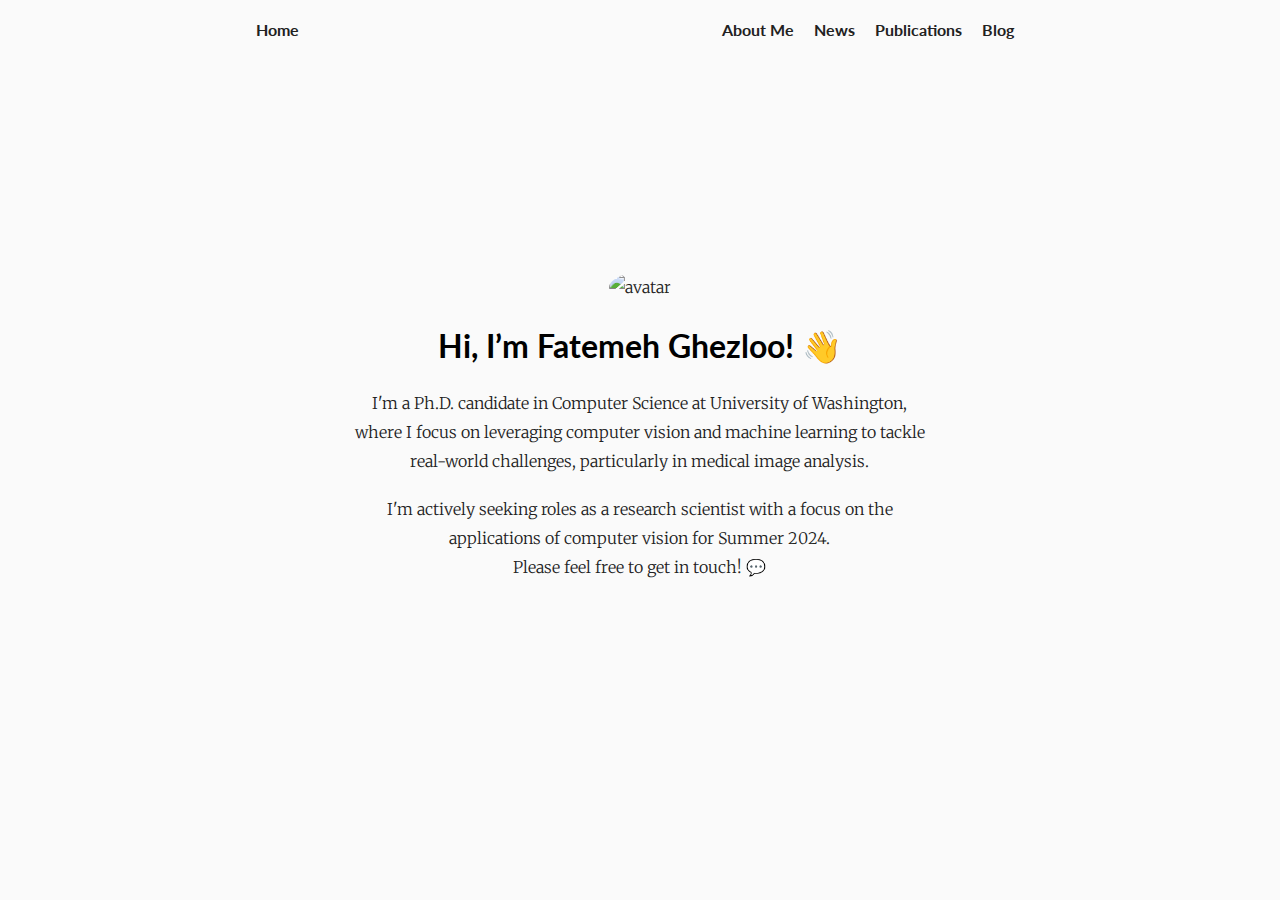
==== commit 8026b294: "Update index.html" ====
--- a/index.html
+++ b/index.html
@@ -17,7 +17,8 @@
    
   
     <meta name="keywords" content="machine learning, ml, ai, phd, computer vision, deep learning">
-  
+
+    <meta http-equiv="x-ua-compatible" content="ie=edge" />
 
   
   <title>
@@ -44,10 +45,7 @@
     <link rel="stylesheet" href="/css/custom.css">
   
 
-  
-<!--   <link rel="apple-touch-icon" sizes="180x180" href="/favicon/apple-touch-icon.png">
-  <link rel="icon" type="image/png" sizes="32x32" href="/favicon/favicon-32x32.png">
-  <link rel="icon" type="image/png" sizes="16x16" href="/favicon/favicon-16x16.png"> -->
+
   <link rel="icon" type="image/png" href="data/favicon.png" sizes="32x32" />
   <link rel="manifest" href="/favicon/site.webmanifest">
 
@@ -60,6 +58,29 @@
 
   <link rel="stylesheet" href="https://cdnjs.cloudflare.com/ajax/libs/fancybox/3.5.6/jquery.fancybox.min.css" integrity="sha256-Vzbj7sDDS/woiFS3uNKo8eIuni59rjyNGtXfstRzStA=" crossorigin="anonymous" />
 
+  <!-- Include style sheets -->
+    <link rel="stylesheet" href="main.css" />
+
+    <!-- Fonts from Google Fonts -->
+    <link rel="preconnect" href="https://fonts.googleapis.com" />
+    <link rel="preconnect" href="https://fonts.gstatic.com" crossorigin />
+    <link href="https://fonts.googleapis.com/css2?family=Source+Sans+Pro:wght@300;600&display=swap" rel="stylesheet" />
+
+    <!-- Load FontAwesome (for icons) -->
+    <link
+      rel="stylesheet"
+      href="https://cdnjs.cloudflare.com/ajax/libs/font-awesome/6.1.1/css/all.min.css"
+      integrity="sha512-KfkfwYDsLkIlwQp6LFnl8zNdLGxu9YAA1QvwINks4PhcElQSvqcyVLLD9aMhXd13uQjoXtEKNosOWaZqXgel0g=="
+      crossorigin="anonymous"
+    />
+
+    <!-- Load Academicons (for more icons) -->
+    <link
+      rel="stylesheet"
+      href="https://cdnjs.cloudflare.com/ajax/libs/academicons/1.9.2/css/academicons.min.css"
+      integrity="sha512-KlJCpRsLf+KKu2VQa5vmRuClRFjxc5lXO03ixZt82HZUk41+1I0bD8KBSA0fY290ayMfWYI9udIqeOWSu1/uZg=="
+      crossorigin="anonymous"
+    />
 
   
   <meta name="generator" content="Hugo 0.116.1">
@@ -89,7 +110,7 @@
     <ul class="navigation-list">
     
       <li class="navigation-item">
-        <a class="navigation-link" href="/posts">About Me</a>
+        <a class="navigation-link" href="/about">About Me</a>
       </li>
     
       <li class="navigation-item">
@@ -101,7 +122,7 @@
       </li>
     
       <li class="navigation-item">
-        <a class="navigation-link" href="/about">Blog</a>
+        <a class="navigation-link" href="/blog">Blog</a>
       </li>
     
     </ul>
@@ -121,11 +142,11 @@
     
 
     
-    <h1>Hi, I&rsquo;m Fatemeh Ghezloo!</h1>
+    <h1>Hi, I&rsquo;m Fatemeh Ghezloo! 👋</h1>
     <div class="infobox">
       <p>
         <p>I'm a Ph.D. candidate in Computer Science at University of Washington, where I focus on leveraging computer vision and machine learning to tackle real-world challenges, particularly in medical image analysis.</p><p>I'm actively seeking roles as a research scientist with a focus on the applications of computer vision for Summer 2024.<br>
-        Please feel free to get in touch!</p>
+        Please feel free to get in touch! 💬</p>
       </p>
     </div>
 
--- a/main.css
+++ b/main.css
@@ -0,0 +1,516 @@
+/* html {
+    font-family: 'Source Sans Pro', sans-serif;
+    font-size: larger;
+    font-weight: 300;
+}
+
+a {
+    text-decoration: none;
+    color: #1565c0;
+}
+
+a:hover {
+    color: #217ee7;
+}
+
+#content {
+    position: absolute;
+    top: 50%;
+    left: 50%;
+    margin-right: -50%;
+    transform: translate(-50%, -50%) ;
+    text-align: center;
+    max-width: 520px;
+    padding: 32px;
+    line-height: 1.6em;
+}
+
+.avatar {
+    border-radius: 50%;
+    width: 200px;
+}
+
+.icons {
+    list-style-type: none;
+    font-size: xx-large;
+    padding: 0;
+    display: flex;
+    justify-content: space-between;
+    width: 80%;
+    max-width: 320px;
+    margin: 1em auto;
+}
+
+.icons li {
+    display: inline;
+    width: 42px;
+}
+
+.icons a {
+    color: black;
+}
+
+.icons a:hover {
+    color: #1565c0;
+} */
+
+/*  */
+
+@import url('https://fonts.googleapis.com/css?family=Lato:100,100i,300,300i,400,400i,700,700i,900,900i&display=swap'); 
+@import url('https://fonts.googleapis.com/css?family=Merriweather:300,300i,400,400i,700,700i,900,900i&display=swap'); 
+  body {  
+    color:#212121;
+    font-family:"Merriweather", serif;
+    font-size:62.5%;
+    font-weight:300;
+    line-height:1.15;
+  }  
+* { 
+    box-sizing: inherit;
+} 
+
+body { 
+    margin: 0;
+} 
+
+body { 
+    color: #212121; 
+    background-color: #FAFAFA; 
+    font-family: "Merriweather", serif; 
+    font-size: 1.6em; 
+    font-weight: 300; 
+    line-height: 1.8em;
+} 
+
+html { 
+    line-height: 1.15; 
+    -webkit-text-size-adjust: 100%;
+} 
+
+html { 
+    box-sizing: border-box; 
+    font-size: 62.5%;
+} 
+
+main { 
+    display: block;
+} 
+
+.wrapper { 
+    flex-direction: column; 
+    display: flex; 
+    min-height: 100vh; 
+    width: 100%; 
+    max-width: 768px; 
+    margin: 0 auto;
+} 
+
+*,:after,:before { 
+    box-sizing: inherit;
+} 
+
+.navigation { 
+    height: 6.0rem; 
+    width: 100%;
+} 
+
+.content { 
+    flex: 1; 
+    display: flex;
+} 
+
+a { 
+    background-color: transparent;
+} 
+
+a { 
+    color: #1565c0; 
+    text-decoration: none;
+} 
+
+.navigation a  { 
+    display: inline; 
+    font-size: 1.6rem; 
+    font-family: "Lato", sans-serif; 
+    font-weight: 700; 
+    line-height: 6.0rem; 
+    color: #212121;
+} 
+
+.navigation .navigation-title  { 
+    font-weight: 700;
+} 
+
+a:hover { 
+    color: #217ee7;
+} 
+
+.navigation a:hover { 
+    color: #217ee7; 
+    border-bottom: 2px #217ee7 solid;
+} 
+
+input { 
+    font-family: inherit; 
+    font-size: 100%; 
+    line-height: 1.15; 
+    margin: 0;
+} 
+
+input { 
+    overflow: visible;
+} 
+
+[type="checkbox"] { 
+    box-sizing: border-box; 
+    padding: 0;
+} 
+
+.navigation #menu-toggle  { 
+    display: none;
+} 
+
+.float-right { 
+    float: right;
+} 
+
+.navigation .menu-button  { 
+    display: none;
+} 
+
+.navigation .navigation-list  { 
+    float: right; 
+    list-style: none; 
+    margin-bottom: 0; 
+    margin-top: 0;
+} 
+
+.centered-wrapper { 
+    display: flex; 
+    align-items: center; 
+    justify-content: center;
+} 
+
+.inline-svg { 
+    display: inline-block; 
+    vertical-align: middle;
+} 
+
+.navigation .navigation-list .navigation-item  { 
+    float: left; 
+    margin: 0; 
+    position: relative;
+} 
+
+.centered-content { 
+    text-align: center; 
+    max-width: 80%;
+} 
+
+.inline-svg svg  { 
+    width: 1em; 
+    height: 1em; 
+    fill: currentColor; 
+    display: inline-block;
+} 
+
+.navigation .navigation-list .navigation-item a  { 
+    margin-left: 1.0rem; 
+    margin-right: 1.0rem;
+} 
+
+.navigation a:hover, .navigation a:focus { 
+    color: #217ee7; 
+    border-bottom: 2px #217ee7 solid;
+} 
+
+h1 { 
+    font-size: 2em; 
+    margin: 0.67em 0;
+} 
+
+h1 { 
+    font-family: "Lato", sans-serif; 
+    font-weight: 700; 
+    color: #000000; 
+    margin: 6.4rem 0 1.8rem 0;
+} 
+
+h1 { 
+    margin: 6.4rem 0 3.2rem 0; 
+    font-size: 3.2rem; 
+    line-height: 3.6rem;
+} 
+
+.about h1  { 
+    margin-top: 0.8em; 
+    margin-bottom: 0.8em;
+} 
+
+.about .infobox  { 
+    font-size: 1em; 
+    margin-bottom: 1em; 
+    padding: 0 20px;
+} 
+
+.about ul  { 
+    list-style: none; 
+    margin: 3rem 0 1rem 0; 
+    padding: 0;
+} 
+
+img { 
+    border-style: none;
+} 
+
+.avatar img  { 
+    width: 16rem; 
+    border-radius: 50%; 
+    object-fit: cover;
+} 
+
+p { 
+    margin: 2.0rem 0 2.0rem 0;
+} 
+
+.about ul li  { 
+    display: inline-block; 
+    position: relative;
+} 
+
+.about ul li a  { 
+    color: #212121; 
+    text-transform: uppercase; 
+    margin-left: 1rem; 
+    margin-right: 1rem; 
+    font-size: 1.6rem; 
+    line-height: 6rem;
+} 
+
+.about ul li a:hover { 
+    color: #217ee7;
+} 
+
+.about ul li a:hover, .about ul li a:focus { 
+    color: #217ee7;
+} 
+
+.about ul li a i  { 
+    font-size: 3.2rem;
+} 
+
+
+/* About me */
+
+@import url('https://fonts.googleapis.com/css?family=Lato:100,100i,300,300i,400,400i,700,700i,900,900i&display=swap'); 
+@import url('https://fonts.googleapis.com/css?family=Merriweather:300,300i,400,400i,700,700i,900,900i&display=swap'); 
+  body {  
+    color:#212121;
+    font-family:"Merriweather", serif;
+    font-size:62.5%;
+    font-weight:300;
+    line-height:1.15;
+  }  
+* { 
+    box-sizing: inherit;
+} 
+
+body { 
+    margin: 0;
+} 
+
+body { 
+    color: #212121; 
+    background-color: #FAFAFA; 
+    font-family: "Merriweather", serif; 
+    font-size: 1.6em; 
+    font-weight: 300; 
+    line-height: 1.8em;
+} 
+
+html { 
+    line-height: 1.15; 
+    -webkit-text-size-adjust: 100%;
+} 
+
+html { 
+    box-sizing: border-box; 
+    font-size: 62.5%;
+} 
+
+main { 
+    display: block;
+} 
+
+.wrapper { 
+    flex-direction: column; 
+    display: flex; 
+    min-height: 100vh; 
+    width: 100%; 
+    max-width: 768px; 
+    margin: 0 auto;
+} 
+
+*,:after,:before { 
+    box-sizing: inherit;
+} 
+
+.navigation { 
+    height: 6.0rem; 
+    width: 100%;
+} 
+
+.content { 
+    flex: 1; 
+    display: flex;
+} 
+
+.footer { 
+    border-top: 1px solid lightgray; 
+    color: gray; 
+    font-size: x-small; 
+    line-height: 2em; 
+    margin-bottom: 32px; 
+    margin-top: 32px; 
+    padding: 16px; 
+    text-align: center; 
+    width: 100%;
+} 
+
+a { 
+    background-color: transparent;
+} 
+
+a { 
+    color: #1565c0; 
+    text-decoration: none;
+} 
+
+.navigation a  { 
+    display: inline; 
+    font-size: 1.6rem; 
+    font-family: "Lato", sans-serif; 
+    font-weight: 700; 
+    line-height: 6.0rem; 
+    color: #212121;
+} 
+
+.navigation .navigation-title  { 
+    font-weight: 700;
+} 
+
+a:hover { 
+    color: #217ee7;
+} 
+
+.navigation a:hover { 
+    color: #217ee7; 
+    border-bottom: 2px #217ee7 solid;
+} 
+
+input { 
+    font-family: inherit; 
+    font-size: 100%; 
+    line-height: 1.15; 
+    margin: 0;
+} 
+
+input { 
+    overflow: visible;
+} 
+
+[type="checkbox"] { 
+    box-sizing: border-box; 
+    padding: 0;
+} 
+
+.navigation #menu-toggle  { 
+    display: none;
+} 
+
+.float-right { 
+    float: right;
+} 
+
+.navigation .menu-button  { 
+    display: none;
+} 
+
+.navigation .navigation-list  { 
+    float: right; 
+    list-style: none; 
+    margin-bottom: 0; 
+    margin-top: 0;
+} 
+
+.footer .separator  { 
+    margin-left: 0.5em; 
+    margin-right: 0.5em;
+} 
+
+.footer .separator::after { 
+    content: '·';
+} 
+
+.inline-svg { 
+    display: inline-block; 
+    vertical-align: middle;
+} 
+
+.navigation .navigation-list .navigation-item  { 
+    float: left; 
+    margin: 0; 
+    position: relative;
+} 
+
+.inline-svg svg  { 
+    width: 1em; 
+    height: 1em; 
+    fill: currentColor; 
+    display: inline-block;
+} 
+
+.navigation .navigation-list .navigation-item a  { 
+    margin-left: 1.0rem; 
+    margin-right: 1.0rem;
+} 
+
+.navigation a:hover, .navigation a:focus { 
+    color: #217ee7; 
+    border-bottom: 2px #217ee7 solid;
+} 
+
+
+.about-me-text { 
+    float: left; 
+    width: 64%; 
+    padding-right: 2em;
+} 
+
+.about-me-photo { 
+    float: right; 
+    width: 36%;
+} 
+
+.clearfix:after { 
+    content: ""; 
+    clear: both; 
+    display: table;
+} 
+
+h3 { 
+    font-family: "Lato", sans-serif; 
+    font-weight: 700; 
+    color: #000000; 
+    margin: 6.4rem 0 1.8rem 0;
+} 
+
+h3cfv { 
+    font-size: 2.4rem; 
+    line-height: 2.8rem;
+}  
+
+
+
+
+
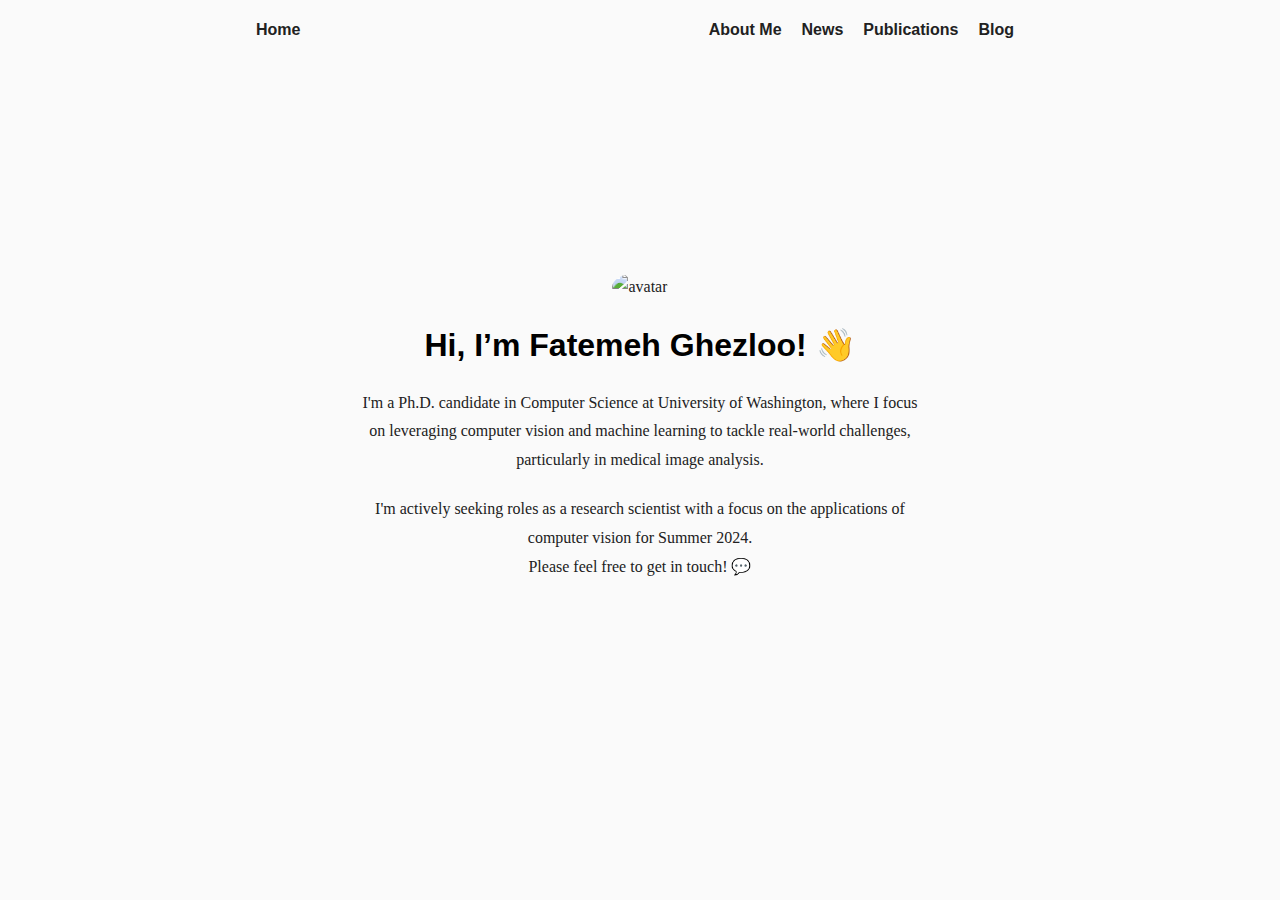
==== commit c66ce590: "Update index.html" ====
--- a/index.html
+++ b/index.html
@@ -15,10 +15,8 @@
   
     <meta name="description" content="Personal website of Fatemeh Ghezloo.">
    
-  
-    <meta name="keywords" content="machine learning, ml, ai, phd, computer vision, deep learning">
-
-    <meta http-equiv="x-ua-compatible" content="ie=edge" />
+<!--   <meta http-equiv="x-ua-compatible" content="ie=edge" /> -->
+<meta name="keywords" content="machine learning, ml, ai, phd, computer vision, deep learning">  
 
   
   <title>
@@ -28,38 +26,38 @@
   
   <base href="/">
   
-    <link rel="canonical" href="https://fghezloo.github.io">
+    <link rel="canonical" href="fghezloo.github.io">
   
 
   
-  <link rel="preload" href="/normalize/normalize.css" as="style" onload="this.onload=null;this.rel='stylesheet'">
-  <noscript><link rel="stylesheet" href="/normalize/normalize.css"/></noscript>
+  <link rel="preload" href="/css/normalize.css" as="style" onload="this.onload=null;this.rel='stylesheet'">
+  <noscript><link rel="stylesheet" href="/css/normalize.css"/></noscript>
 
   
   
   
-  <link rel="stylesheet" href="/scss/styles.712c633ac4c7c3ca9fdde4969974c592c92f9d8a8293db9cfa7c07101fa75199.css" integrity="sha256-cSxjOsTHw8qf3eSWmXTFkskvnYqCk9uc&#43;nwHEB&#43;nUZk=">
+  <link rel="stylesheet" href="/css/styles.712c633ac4c7c3ca9fdde4969974c592c92f9d8a8293db9cfa7c07101fa75199.css" integrity="sha256-cSxjOsTHw8qf3eSWmXTFkskvnYqCk9uc&#43;nwHEB&#43;nUZk=">
 
   
   
     <link rel="stylesheet" href="/css/custom.css">
   
 
-
+  
   <link rel="icon" type="image/png" href="data/favicon.png" sizes="32x32" />
   <link rel="manifest" href="/favicon/site.webmanifest">
 
   
   
-<!--     <link rel="alternate" href="/index.xml" type="application/rss+xml" title="Timothy Gebhard">
-    <link rel="feed" href="/index.xml" type="application/rss+xml" title="Timothy Gebhard">  -->
+    <link rel="alternate" href="/index.xml" type="application/rss+xml" title="Fatemeh Ghezloo">
+    <link rel="feed" href="/index.xml" type="application/rss+xml" title="Fatemeh Ghezloo"> 
   
 
 
   <link rel="stylesheet" href="https://cdnjs.cloudflare.com/ajax/libs/fancybox/3.5.6/jquery.fancybox.min.css" integrity="sha256-Vzbj7sDDS/woiFS3uNKo8eIuni59rjyNGtXfstRzStA=" crossorigin="anonymous" />
 
   <!-- Include style sheets -->
-    <link rel="stylesheet" href="main.css" />
+<!--     <link rel="stylesheet" href="/css/main.css" /> -->
 
     <!-- Fonts from Google Fonts -->
     <link rel="preconnect" href="https://fonts.googleapis.com" />
@@ -81,6 +79,12 @@
       integrity="sha512-KlJCpRsLf+KKu2VQa5vmRuClRFjxc5lXO03ixZt82HZUk41+1I0bD8KBSA0fY290ayMfWYI9udIqeOWSu1/uZg=="
       crossorigin="anonymous"
     />
+  
+  
+
+
+  <link rel="stylesheet" href="https://cdnjs.cloudflare.com/ajax/libs/fancybox/3.5.6/jquery.fancybox.min.css" integrity="sha256-Vzbj7sDDS/woiFS3uNKo8eIuni59rjyNGtXfstRzStA=" crossorigin="anonymous" />
+
 
   
   <meta name="generator" content="Hugo 0.116.1">
--- a/css/styles.712c633ac4c7c3ca9fdde4969974c592c92f9d8a8293db9cfa7c07101fa75199.css
+++ b/css/styles.712c633ac4c7c3ca9fdde4969974c592c92f9d8a8293db9cfa7c07101fa75199.css
@@ -0,0 +1,611 @@
+@charset "UTF-8";
+/* -----------------------------------------------------------------------------
+/ Lato
+/ --------------------------------------------------------------------------- */
+@font-face {
+  font-family: "Lato";
+  src: url("/fonts/lato/LatoLatin-Light.woff2") format("woff2");
+  font-weight: 300; }
+
+@font-face {
+  font-family: "Lato";
+  src: url("/fonts/lato/LatoLatin-Regular.woff2") format("woff2");
+  font-weight: 400; }
+
+@font-face {
+  font-family: "Lato";
+  src: url("/fonts/lato/LatoLatin-Medium.woff2") format("woff2");
+  font-weight: 500; }
+
+@font-face {
+  font-family: "Lato";
+  src: url("/fonts/lato/LatoLatin-Bold.woff2") format("woff2");
+  font-weight: 700; }
+
+/* -----------------------------------------------------------------------------
+/ Merriweather
+/ --------------------------------------------------------------------------- */
+@font-face {
+  font-family: "Merriweather";
+  src: url("/fonts/merriweather/Merriweather-Light.woff2") format("woff2");
+  font-weight: 400; }
+
+@font-face {
+  font-family: "Merriweather";
+  src: url("/fonts/merriweather/Merriweather-LightItalic.woff2") format("woff2");
+  font-weight: 400;
+  font-style: italic; }
+
+@font-face {
+  font-family: "Merriweather";
+  src: url("/fonts/merriweather/Merriweather-Bold.woff2") format("woff2");
+  font-weight: 700; }
+
+@font-face {
+  font-family: "Merriweather";
+  src: url("/fonts/merriweather/Merriweather-BoldItalic.woff2") format("woff2");
+  font-weight: 700;
+  font-style: italic; }
+
+/* -----------------------------------------------------------------------------
+/ Source Code Pro
+/ --------------------------------------------------------------------------- */
+@font-face {
+  font-family: "Source Code Pro";
+  src: url("/fonts/source-code-pro/SourceCodePro-Regular.otf.woff2") format("woff2");
+  font-weight: 400; }
+
+*,
+*:after,
+*:before {
+  box-sizing: inherit; }
+
+html {
+  box-sizing: border-box;
+  font-size: 62.5%; }
+
+body {
+  color: #212121;
+  background-color: #FAFAFA;
+  font-family: "Merriweather", serif;
+  font-size: 1.6em;
+  font-weight: 300;
+  line-height: 1.8em; }
+  @media screen and (max-width: 480px) {
+    body {
+      font-size: 1.6em;
+      line-height: 1.6em; } }
+a {
+  color: #1565c0;
+  text-decoration: none; }
+  a:hover {
+    color: #217ee7; }
+
+p {
+  margin: 2.0rem 0 2.0rem 0; }
+
+h1,
+h2,
+h3,
+h4,
+h5,
+h6 {
+  font-family: "Lato", sans-serif;
+  font-weight: 700;
+  color: #000000;
+  margin: 6.4rem 0 1.8rem 0; }
+
+h1 {
+  margin: 6.4rem 0 3.2rem 0;
+  font-size: 3.2rem;
+  line-height: 3.6rem; }
+  @media screen and (max-width: 480px) {
+    h1 {
+      font-size: 3.0rem;
+      line-height: 3.4rem; } }
+h2 {
+  font-size: 2.8rem;
+  line-height: 3.2rem; }
+  @media screen and (max-width: 480px) {
+    h2 {
+      font-size: 2.6rem;
+      line-height: 3.0rem; } }
+h3 {
+  font-size: 2.4rem;
+  line-height: 2.8rem; }
+  @media screen and (max-width: 480px) {
+    h3 {
+      font-size: 2.2rem;
+      line-height: 2.6rem; } }
+h4 {
+  font-size: 2.2rem;
+  line-height: 2.6rem; }
+  @media screen and (max-width: 480px) {
+    h4 {
+      font-size: 2.0rem;
+      line-height: 2.4rem; } }
+h5 {
+  font-size: 2.0rem;
+  line-height: 2.4rem; }
+  @media screen and (max-width: 480px) {
+    h5 {
+      font-size: 1.8rem;
+      line-height: 2.2rem; } }
+h6 {
+  font-size: 1.8rem;
+  line-height: 2.2rem; }
+  @media screen and (max-width: 480px) {
+    h6 {
+      font-size: 1.6rem;
+      line-height: 2.0rem; } }
+b,
+strong {
+  font-weight: 700; }
+
+blockquote {
+  border-left: 2px solid #E0E0E0;
+  padding-left: 2.0rem;
+  font-weight: 400;
+  font-style: italic; }
+
+th,
+td {
+  padding: 1.6rem; }
+
+table {
+  border-collapse: collapse; }
+
+table td,
+table th {
+  border: 2px solid #000000; }
+
+table tr:first-child th {
+  border-top: 0; }
+
+table tr:last-child td {
+  border-bottom: 0; }
+
+table tr td:first-child,
+table tr th:first-child {
+  border-left: 0; }
+
+table tr td:last-child,
+table tr th:last-child {
+  border-right: 0; }
+
+.float-right {
+  float: right; }
+
+.float-left {
+  float: left; }
+
+.img {
+  max-width: 100%; }
+
+.btn {
+  display: inline-block;
+  line-height: 1;
+  text-align: center;
+  vertical-align: middle;
+  padding: 5px .4rem 5px .4rem;
+  border-radius: .3rem;
+  font-family: "Lato", sans-serif;
+  font-weight: 400;
+  margin-bottom: 0.4rem;
+  border: 1px solid #1565c0;
+  color: #1565c0; }
+  .btn:hover {
+    background: #1565c0;
+    color: #FAFAFA;
+    cursor: pointer; }
+
+.btn-sm {
+  font-size: small; }
+
+.badge {
+  display: inline-block;
+  line-height: 1;
+  text-align: center;
+  vertical-align: middle;
+  padding: 5px .4rem 5px .4rem;
+  border-radius: .3rem;
+  font-family: "Lato", sans-serif;
+  font-weight: 400;
+  margin-bottom: 0.4rem;
+  color: #FAFAFA;
+  background: orange;
+  border: 1px solid #f59e00; }
+
+.footer {
+  border-top: 1px solid lightgray;
+  color: gray;
+  font-size: x-small;
+  line-height: 2em;
+  margin-bottom: 32px;
+  margin-top: 32px;
+  padding: 16px;
+  text-align: center;
+  width: 100%; }
+  .footer .separator {
+    margin-left: 0.5em;
+    margin-right: 0.5em; }
+    .footer .separator::after {
+      content: '·'; }
+      @media screen and (max-width: 480px) {
+        .footer .separator::after {
+          content: '\a';
+          white-space: pre; } }
+.wrapper {
+  flex-direction: column;
+  display: flex;
+  min-height: 100vh;
+  width: 100%;
+  max-width: 768px;
+  margin: 0 auto; }
+  @media screen and (max-width: 480px) {
+    .wrapper {
+      max-width: 480px;
+      padding-left: 5%;
+      padding-right: 5%; } }
+.centered-wrapper {
+  display: flex;
+  align-items: center;
+  justify-content: center; }
+
+.content {
+  flex: 1;
+  display: flex; }
+
+.centered-content {
+  text-align: center;
+  max-width: 80%; }
+  @media screen and (max-width: 480px) {
+    .centered-content {
+      max-width: 98%; } }
+.about .infobox {
+  font-size: 1em;
+  margin-bottom: 1em;
+  padding: 0 20px; }
+
+.about h1 {
+  margin-top: 0.8em;
+  margin-bottom: 0.8em; }
+
+.about ul {
+  list-style: none;
+  margin: 3rem 0 1rem 0;
+  padding: 0; }
+  .about ul li {
+    display: inline-block;
+    position: relative; }
+    .about ul li a {
+      color: #212121;
+      text-transform: uppercase;
+      margin-left: 1rem;
+      margin-right: 1rem;
+      font-size: 1.6rem;
+      line-height: 6rem; }
+      .about ul li a:hover, .about ul li a:focus {
+        color: #217ee7; }
+      @media only screen and (max-width: 768px) {
+        .about ul li a {
+          font-size: 1.4rem; } }
+      .about ul li a i {
+        font-size: 3.2rem; }
+
+.error {
+  text-align: center; }
+  .error h1 {
+    margin-top: 2rem;
+    margin-bottom: 0.5rem;
+    font-size: 4.6rem; }
+    @media only screen and (max-width: 768px) {
+      .error h1 {
+        font-size: 3.2rem; } }
+  .error h2 {
+    margin-top: 2rem;
+    margin-bottom: 3.2rem;
+    font-size: 3.2rem; }
+    @media only screen and (max-width: 768px) {
+      .error h2 {
+        font-size: 2.8rem; } }
+.avatar img {
+  width: 16rem;
+  border-radius: 50%;
+  object-fit: cover; }
+  @media only screen and (max-width: 768px) {
+    .avatar img {
+      width: 14rem; } }
+.navigation {
+  height: 6.0rem;
+  width: 100%; }
+  .navigation a,
+  .navigation span {
+    display: inline;
+    font-size: 1.6rem;
+    font-family: "Lato", sans-serif;
+    font-weight: 700;
+    line-height: 6.0rem;
+    color: #212121; }
+  .navigation a:hover, .navigation a:focus {
+    color: #217ee7;
+    border-bottom: 2px #217ee7 solid; }
+  @media only screen and (max-width: 768px) {
+    .navigation a {
+      font-size: 1.8rem; } }
+  .navigation .navigation-title {
+    font-weight: 700; }
+  .navigation .navigation-list {
+    float: right;
+    list-style: none;
+    margin-bottom: 0;
+    margin-top: 0; }
+    @media screen and (max-width: 480px) {
+      .navigation .navigation-list {
+        position: absolute;
+        top: 6.0rem;
+        right: 0;
+        z-index: 5;
+        visibility: hidden;
+        opacity: 0;
+        padding: 0;
+        max-height: 0;
+        width: 100%;
+        background-color: #FAFAFA;
+        border-top: solid 2px #E0E0E0;
+        border-bottom: solid 2px #E0E0E0;
+        transition: opacity 0.25s, max-height 0.15s linear; } }
+    .navigation .navigation-list .navigation-item {
+      float: left;
+      margin: 0;
+      position: relative; }
+      @media screen and (max-width: 480px) {
+        .navigation .navigation-list .navigation-item {
+          float: none !important;
+          text-align: center; }
+          .navigation .navigation-list .navigation-item a,
+          .navigation .navigation-list .navigation-item span {
+            line-height: 8rem;
+            font-size: 3rem; } }
+      .navigation .navigation-list .navigation-item a,
+      .navigation .navigation-list .navigation-item span {
+        margin-left: 1.0rem;
+        margin-right: 1.0rem; }
+    @media only screen and (max-width: 768px) {
+      .navigation .navigation-list .menu-separator {
+        border-top: 2px solid #212121;
+        margin: 0 8.0rem; }
+        .navigation .navigation-list .menu-separator span {
+          display: none; } }
+  .navigation #menu-toggle {
+    display: none; }
+    @media only screen and (max-width: 768px) {
+      .navigation #menu-toggle:checked + label {
+        color: #E0E0E0; }
+      .navigation #menu-toggle:checked + label + ul {
+        visibility: visible;
+        opacity: 1;
+        max-height: 100rem; } }
+  .navigation .menu-button {
+    display: none; }
+    @media only screen and (max-width: 768px) {
+      .navigation .menu-button {
+        display: block;
+        line-height: 6.0rem;
+        color: #212121;
+        cursor: pointer; }
+        .navigation .menu-button [class^="icon-"] {
+          font-size: 2.4rem; }
+        .navigation .menu-button:hover, .navigation .menu-button:focus {
+          color: #1565c0; } }
+.news-table {
+  width: 100%; }
+
+.news-table tr,
+.news-table td {
+  border: 0;
+  padding: 0;
+  padding-bottom: 0.75em;
+  vertical-align: top; }
+
+.news-table td:first-child {
+  padding-right: 1em; }
+
+.news-table .date-badge {
+  display: inline-block;
+  line-height: 1;
+  text-align: center;
+  vertical-align: middle;
+  margin-top: -3px;
+  padding: 0.5rem .5rem 0.5rem .5rem;
+  border-radius: 0.35rem;
+  min-width: 56px;
+  font-family: 'Lato';
+  font-weight: bold;
+  font-size: x-small; }
+
+.news-table .year-2018, .year-2023 {
+  background: #FF595E;
+  color: white; }
+
+.news-table .year-2019, .year-2024 {
+  background: #FFCA3A;
+  color: white; }
+
+.news-table .year-2020, .year-2025 {
+  background: #8AC926;
+  color: white; }
+
+.news-table .year-2021, .year-2026 {
+  background: #1982C4;
+  color: white; }
+
+.news-table .year-2022, .year-2027 {
+  background: #6A4C93;
+  color: white; }
+
+.pagination {
+  margin-top: 6.0rem;
+  text-align: center;
+  font-family: "Lato", sans-serif; }
+  .pagination li {
+    display: inline;
+    text-align: center;
+    font-weight: 700; }
+    .pagination li span {
+      margin: 0;
+      text-align: center;
+      width: 3.2rem; }
+    .pagination li a {
+      font-weight: 300; }
+      .pagination li a span {
+        margin: 0;
+        text-align: center;
+        width: 3.2rem; }
+
+.posts {
+  list-style-type: none;
+  padding: 0;
+  margin-top: 3em;
+  text-align: center; }
+  .posts time {
+    font-size: small;
+    color: gray;
+    display: block;
+    margin-bottom: -0.5em; }
+  .posts li {
+    margin-bottom: 1em; }
+
+.post h1 {
+  margin-bottom: 1rem; }
+
+.post pre {
+  margin: 3rem;
+  padding: 2rem;
+  overflow: auto;
+  font-size: 0.9em;
+  line-height: 1.5;
+  white-space: pre;
+  border-radius: 0.5rem;
+  font-family: "Source Code Pro", monospace; }
+  @media screen and (max-width: 480px) {
+    .post pre {
+      margin: 0rem; } }
+.post .metadata {
+  color: gray;
+  font-size: small;
+  width: 100%; }
+  .post .metadata .datetime,
+  .post .metadata .tags {
+    display: inline-block; }
+
+.post .footnotes {
+  background: #E0E0E0;
+  color: gray;
+  font-size: small;
+  padding: 1rem 2rem 1rem 2rem; }
+  .post .footnotes ol {
+    padding-left: 1.5rem; }
+  .post .footnotes li p {
+    margin: 0.5rem;
+    line-height: 2rem; }
+  .post .footnotes hr {
+    display: none; }
+
+.post .katex {
+  font-size: 1.1em; }
+
+.post .katex-display {
+  overflow-x: scroll;
+  overflow-y: hidden; }
+
+.post figure {
+  text-align: center;
+  padding: 0;
+  margin: 0;
+  margin-top: 2em;
+  margin-bottom: 2em;
+  width: 100%; }
+  .post figure img {
+    max-width: 90%;
+    margin: 0 auto;
+    padding: 0;
+    display: block; }
+  .post figure video {
+    max-width: 90%;
+    margin: 0 auto;
+    padding: 0;
+    display: block; }
+  .post figure figcaption {
+    margin: 0.5em auto;
+    max-width: 90%;
+    padding-top: 0.5em;
+    font-size: smaller;
+    color: gray;
+    display: block; }
+
+.citation-box {
+  display: none;
+  border-radius: 1rem;
+  width: 80%; }
+  .citation-box h3 {
+    margin: 0.5em 0; }
+  .citation-box .bibtex-code {
+    padding: 1rem;
+    background: #eff0f1;
+    margin: 0;
+    overflow: scroll; }
+
+.publication-li {
+  margin-bottom: 3em;
+  width: 100%; }
+  .publication-li h3 {
+    font-size: 1.25em;
+    margin: -0.15em 0 0.5em 0; }
+    .publication-li h3 a {
+      color: #212121;
+      font-weight: 700; }
+    .publication-li h3 a:hover {
+      color: #1565c0; }
+  .publication-li p {
+    font-size: 1em;
+    color: #666666;
+    margin: 0.5em 0;
+    line-height: 1.6em; }
+  .publication-li .venue {
+    font-style: italic; }
+  .publication-li .buttons {
+    margin-top: 0.6em; }
+
+.publication-li:first-of-type {
+  margin-top: 4em; }
+
+.publication-li:last-of-type {
+  margin-bottom: 0; }
+
+.publication .meta-information {
+  color: gray;
+  font-family: "Merriweather", serif;
+  font-weight: 300;
+  font-style: italic;
+  font-size: 2.2rem;
+  line-height: 3.0rem; }
+
+.publication .buttons {
+  margin: 2em 0; }
+
+.publication .abstract {
+  hyphens: auto; }
+
+.publication h3 {
+  margin: 2.2em 0 1em 0;
+  line-height: 0; }
+
+.inline-svg {
+  display: inline-block;
+  vertical-align: middle; }
+  .inline-svg svg {
+    width: 1em;
+    height: 1em;
+    fill: currentColor;
+    display: inline-block; }
--- a/css/custom.css
+++ b/css/custom.css
@@ -0,0 +1,36 @@
+.about-me-text {
+    float: left;
+    width: 64%;
+    padding-right: 2em;
+}
+
+.about-me-photo {
+    float: right;
+    width: 36%;
+}
+
+.clearfix::after {
+    content: "";
+    clear: both;
+    display: table;
+  }
+
+@media screen and (max-width: 480px) {
+    .about-me-text {
+        float: left;
+        width: 100%;
+        padding: 0;
+    }
+    .about-me-photo {
+        float: none;
+        width: 100%;
+        margin: 1em 0 1em 0;
+    }
+}
+
+
+
+
+.mb-0 {
+    margin-bottom: 0!important
+}
--- a/css/main.css
+++ b/css/main.css
@@ -0,0 +1,359 @@
+/* html {
+    font-family: 'Source Sans Pro', sans-serif;
+    font-size: larger;
+    font-weight: 300;
+}
+
+a {
+    text-decoration: none;
+    color: #1565c0;
+}
+
+a:hover {
+    color: #217ee7;
+}
+
+#content {
+    position: absolute;
+    top: 50%;
+    left: 50%;
+    margin-right: -50%;
+    transform: translate(-50%, -50%) ;
+    text-align: center;
+    max-width: 520px;
+    padding: 32px;
+    line-height: 1.6em;
+}
+
+.avatar {
+    border-radius: 50%;
+    width: 200px;
+}
+
+.icons {
+    list-style-type: none;
+    font-size: xx-large;
+    padding: 0;
+    display: flex;
+    justify-content: space-between;
+    width: 80%;
+    max-width: 320px;
+    margin: 1em auto;
+}
+
+.icons li {
+    display: inline;
+    width: 42px;
+}
+
+.icons a {
+    color: black;
+}
+
+.icons a:hover {
+    color: #1565c0;
+} */
+
+/*  */
+
+@import url('https://fonts.googleapis.com/css?family=Lato:100,100i,300,300i,400,400i,700,700i,900,900i&display=swap'); 
+@import url('https://fonts.googleapis.com/css?family=Merriweather:300,300i,400,400i,700,700i,900,900i&display=swap'); 
+  body {  
+    color:#212121;
+    font-family:"Merriweather", serif;
+    font-size:62.5%;
+    font-weight:300;
+    line-height:1.15;
+  }  
+* { 
+    box-sizing: inherit;
+} 
+
+body { 
+    margin: 0;
+} 
+
+body { 
+    color: #212121; 
+    background-color: #FAFAFA; 
+    font-family: "Merriweather", serif; 
+    font-size: 1.6em; 
+    font-weight: 300; 
+    line-height: 1.8em;
+} 
+
+html { 
+    line-height: 1.15; 
+    -webkit-text-size-adjust: 100%;
+} 
+
+html { 
+    box-sizing: border-box; 
+    font-size: 62.5%;
+} 
+
+main { 
+    display: block;
+} 
+
+.wrapper { 
+    flex-direction: column; 
+    display: flex; 
+    min-height: 100vh; 
+    width: 100%; 
+    max-width: 768px; 
+    margin: 0 auto;
+} 
+
+*,:after,:before { 
+    box-sizing: inherit;
+} 
+
+.navigation { 
+    height: 6.0rem; 
+    width: 100%;
+} 
+
+.content { 
+    flex: 1; 
+    display: flex;
+} 
+
+a { 
+    background-color: transparent;
+} 
+
+a { 
+    color: #1565c0; 
+    text-decoration: none;
+} 
+
+.navigation a  { 
+    display: inline; 
+    font-size: 1.6rem; 
+    font-family: "Lato", sans-serif; 
+    font-weight: 700; 
+    line-height: 6.0rem; 
+    color: #212121;
+} 
+
+.navigation .navigation-title  { 
+    font-weight: 700;
+} 
+
+a:hover { 
+    color: #217ee7;
+} 
+
+.navigation a:hover { 
+    color: #217ee7; 
+    border-bottom: 2px #217ee7 solid;
+} 
+
+input { 
+    font-family: inherit; 
+    font-size: 100%; 
+    line-height: 1.15; 
+    margin: 0;
+} 
+
+input { 
+    overflow: visible;
+} 
+
+[type="checkbox"] { 
+    box-sizing: border-box; 
+    padding: 0;
+} 
+
+.navigation #menu-toggle  { 
+    display: none;
+} 
+
+.float-right { 
+    float: right;
+} 
+
+.navigation .menu-button  { 
+    display: none;
+} 
+
+.navigation .navigation-list  { 
+    float: right; 
+    list-style: none; 
+    margin-bottom: 0; 
+    margin-top: 0;
+} 
+
+.centered-wrapper { 
+    display: flex; 
+    align-items: center; 
+    justify-content: center;
+} 
+
+.inline-svg { 
+    display: inline-block; 
+    vertical-align: middle;
+} 
+
+.navigation .navigation-list .navigation-item  { 
+    float: left; 
+    margin: 0; 
+    position: relative;
+} 
+
+.centered-content { 
+    text-align: center; 
+    max-width: 80%;
+} 
+
+.inline-svg svg  { 
+    width: 1em; 
+    height: 1em; 
+    fill: currentColor; 
+    display: inline-block;
+} 
+
+.navigation .navigation-list .navigation-item a  { 
+    margin-left: 1.0rem; 
+    margin-right: 1.0rem;
+} 
+
+.navigation a:hover, .navigation a:focus { 
+    color: #217ee7; 
+    border-bottom: 2px #217ee7 solid;
+} 
+
+h1 { 
+    font-size: 2em; 
+    margin: 0.67em 0;
+} 
+
+h1 { 
+    font-family: "Lato", sans-serif; 
+    font-weight: 700; 
+    color: #000000; 
+    margin: 6.4rem 0 1.8rem 0;
+} 
+
+h1 { 
+    margin: 6.4rem 0 3.2rem 0; 
+    font-size: 3.2rem; 
+    line-height: 3.6rem;
+} 
+
+.about h1  { 
+    margin-top: 0.8em; 
+    margin-bottom: 0.8em;
+} 
+
+.about .infobox  { 
+    font-size: 1em; 
+    margin-bottom: 1em; 
+    padding: 0 20px;
+} 
+
+.about ul  { 
+    list-style: none; 
+    margin: 3rem 0 1rem 0; 
+    padding: 0;
+} 
+
+img { 
+    border-style: none;
+} 
+
+.avatar img  { 
+    width: 16rem; 
+    border-radius: 50%; 
+    object-fit: cover;
+} 
+
+p { 
+    margin: 2.0rem 0 2.0rem 0;
+} 
+
+.about ul li  { 
+    display: inline-block; 
+    position: relative;
+} 
+
+.about ul li a  { 
+    color: #212121; 
+    text-transform: uppercase; 
+    margin-left: 1rem; 
+    margin-right: 1rem; 
+    font-size: 1.6rem; 
+    line-height: 6rem;
+} 
+
+.about ul li a:hover { 
+    color: #217ee7;
+} 
+
+.about ul li a:hover, .about ul li a:focus { 
+    color: #217ee7;
+} 
+
+.about ul li a i  { 
+    font-size: 3.2rem;
+} 
+
+
+/* About me */
+
+
+.footer { 
+    border-top: 1px solid lightgray; 
+    color: gray; 
+    font-size: x-small; 
+    line-height: 2em; 
+    margin-bottom: 32px; 
+    margin-top: 32px; 
+    padding: 16px; 
+    text-align: center; 
+    width: 100%;
+} 
+
+.footer .separator  { 
+    margin-left: 0.5em; 
+    margin-right: 0.5em;
+} 
+
+.footer .separator::after { 
+    content: '·';
+} 
+
+.about-me-text { 
+    float: left; 
+    width: 64%; 
+    padding-right: 2em;
+} 
+
+.about-me-photo { 
+    float: right; 
+    width: 36%;
+} 
+
+.clearfix:after { 
+    content: ""; 
+    clear: both; 
+    display: table;
+} 
+
+h3 { 
+    font-family: "Lato", sans-serif; 
+    font-weight: 700; 
+    color: #000000; 
+    margin: 6.4rem 0 1.8rem 0;
+} 
+
+h3cfv { 
+    font-size: 2.4rem; 
+    line-height: 2.8rem;
+}  
+
+
+
+
+
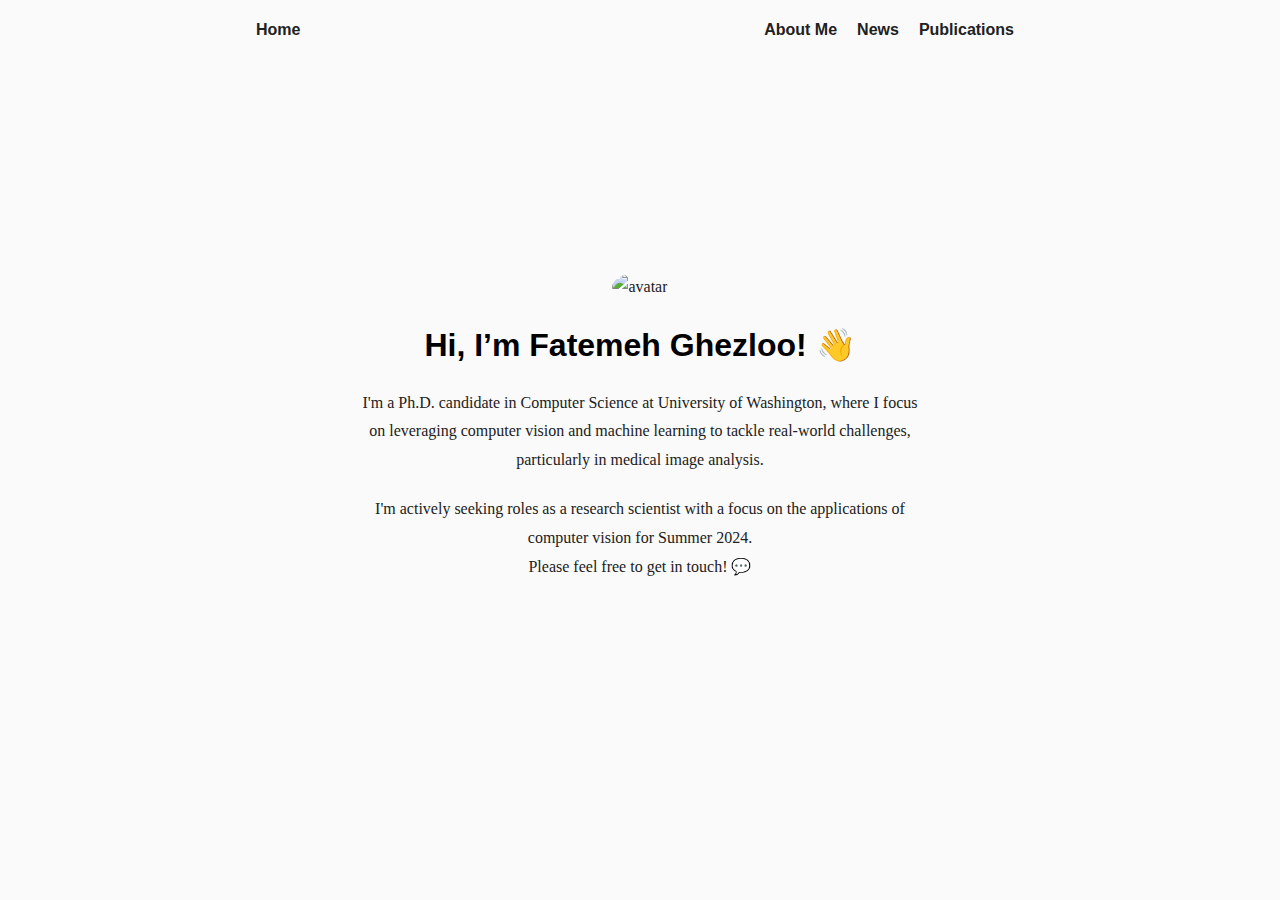
==== commit 78354cc5: "Update index.html" ====
--- a/index.html
+++ b/index.html
@@ -125,9 +125,9 @@
         <a class="navigation-link" href="/publications">Publications</a>
       </li>
     
-      <li class="navigation-item">
+<!--       <li class="navigation-item">
         <a class="navigation-link" href="/blog">Blog</a>
-      </li>
+      </li> -->
     
     </ul>
 
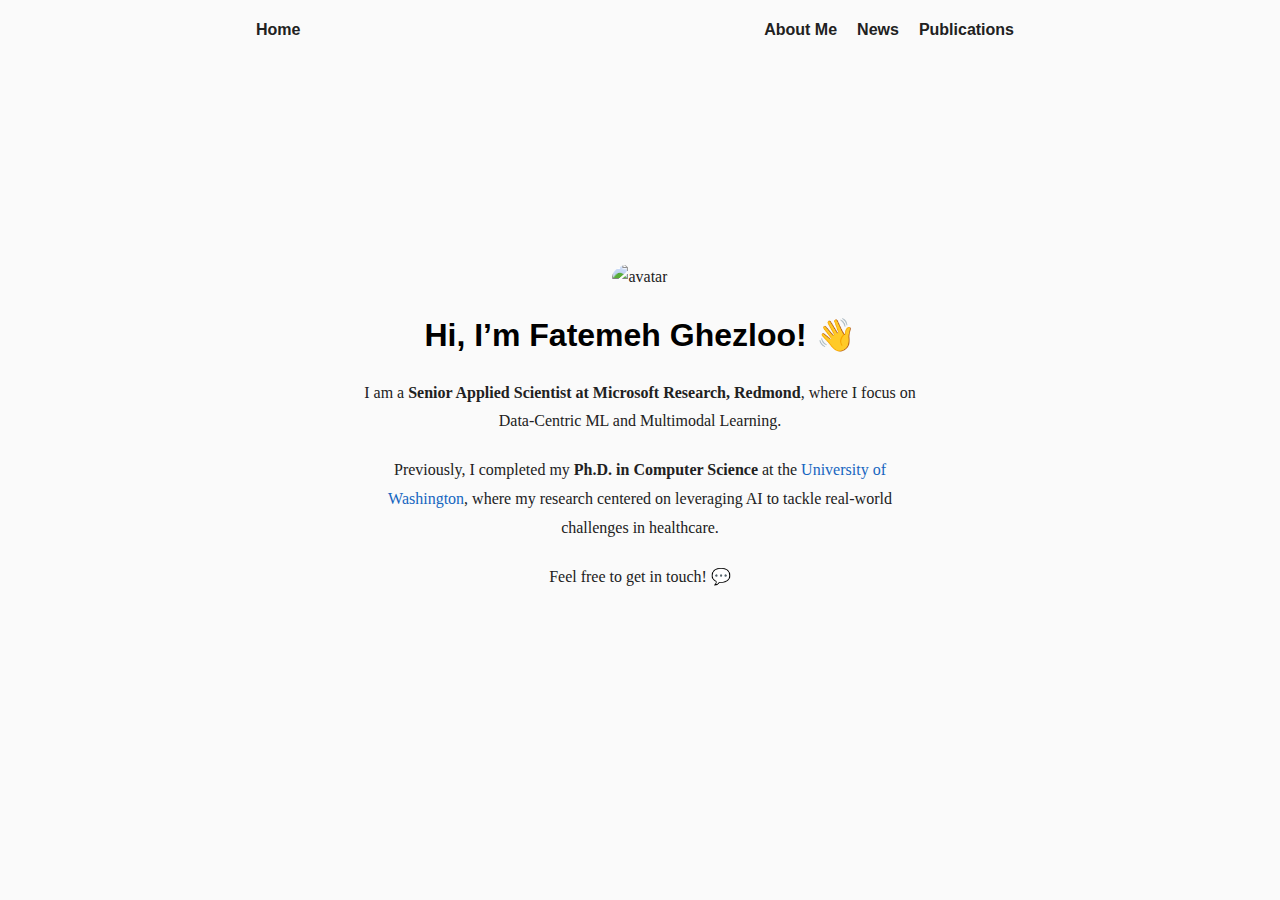
==== commit df730215: "Update index.html" ====
--- a/index.html
+++ b/index.html
@@ -142,22 +142,28 @@
 
     
     
-      <div class="avatar"><img src="/data/image.jpg" alt="avatar"></div>
+      <div class="avatar"><img src="/data/image_old.jpg" alt="avatar"></div>
     
 
     
     <h1>Hi, I&rsquo;m Fatemeh Ghezloo! 👋</h1>
     <div class="infobox">
       <p>
-        <p>I'm a Ph.D. candidate in Computer Science at University of Washington, where I focus on leveraging computer vision and machine learning to tackle real-world challenges, particularly in medical image analysis.</p><p>I'm actively seeking roles as a research scientist with a focus on the applications of computer vision for Summer 2024.<br>
-        Please feel free to get in touch! 💬</p>
+
+        <p>I am a <strong>Senior Applied Scientist at Microsoft Research, Redmond</strong>, where I focus on Data-Centric ML and Multimodal Learning.</p>
+
+<p>Previously, I completed my <strong>Ph.D. in Computer Science</strong> at the <a href="https://www.washington.edu/">University of Washington</a>, where my research centered on leveraging AI to tackle real-world challenges in healthcare.</p>
+
+<p>Feel free to get in touch! 💬</p>
+<!--         <p>I'm a Ph.D. candidate in Computer Science at University of Washington, where I focus on leveraging computer vision and machine learning to tackle real-world challenges, particularly in medical image analysis.</p><p>I'm actively seeking full-time roles as a research scientist with a focus on the applications vision-language models for Summer 2024.<br>
+        Please feel free to get in touch! 💬</p> -->
       </p>
     </div>
 
 <!-- Icons -->
       <ul class="icons">
         <li>
-          <a href="data/CV_Fatemeh_Ghezloo_2023.pdf" title="CV"><i class="ai ai-cv"></i></a>
+          <a href="data/CV_Fatemeh_Ghezloo_24_web.pdf" title="CV"><i class="ai ai-cv"></i></a>
         </li>
         <li>
           <a href="mailto:fghezloo@uw.edu" title="E-Mail"><i class="fas fa-envelope"></i></a>
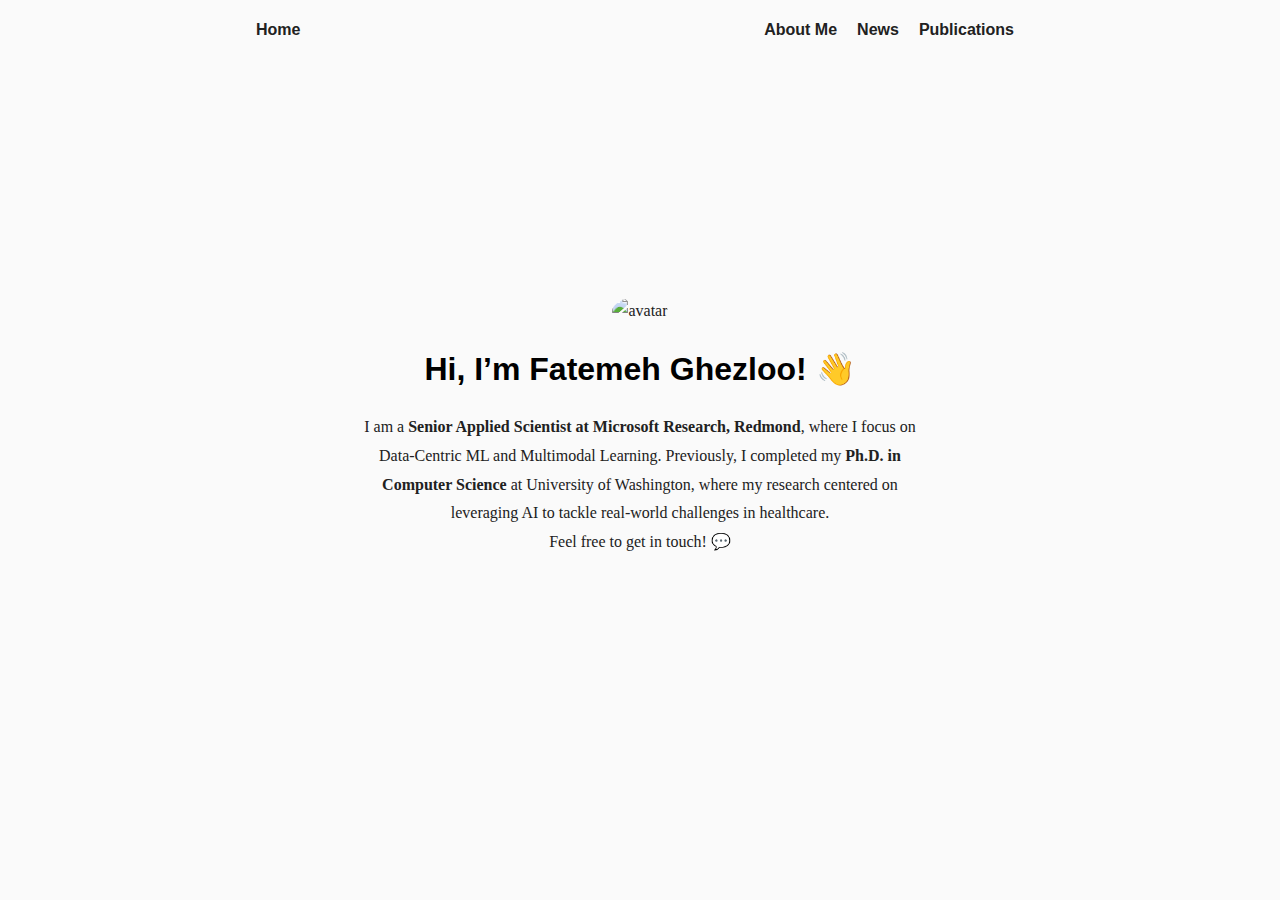
==== commit 60818598: "Update index.html" ====
--- a/index.html
+++ b/index.html
@@ -150,11 +150,11 @@
     <div class="infobox">
       <p>
 
-        <p>I am a <strong>Senior Applied Scientist at Microsoft Research, Redmond</strong>, where I focus on Data-Centric ML and Multimodal Learning.</p>
+        <p>I am a <strong>Senior Applied Scientist at Microsoft Research, Redmond</strong>, where I focus on Data-Centric ML and Multimodal Learning.
 
-<p>Previously, I completed my <strong>Ph.D. in Computer Science</strong> at the <a href="https://www.washington.edu/">University of Washington</a>, where my research centered on leveraging AI to tackle real-world challenges in healthcare.</p>
+Previously, I completed my <strong>Ph.D. in Computer Science</strong> at University of Washington, where my research centered on leveraging AI to tackle real-world challenges in healthcare.<br>
 
-<p>Feel free to get in touch! 💬</p>
+Feel free to get in touch! 💬</p>
 <!--         <p>I'm a Ph.D. candidate in Computer Science at University of Washington, where I focus on leveraging computer vision and machine learning to tackle real-world challenges, particularly in medical image analysis.</p><p>I'm actively seeking full-time roles as a research scientist with a focus on the applications vision-language models for Summer 2024.<br>
         Please feel free to get in touch! 💬</p> -->
       </p>
@@ -178,7 +178,7 @@
           <a href="https://twitter.com/fghezloo" title="Twitter"><i class="fab fa-twitter"></i></a>
         </li>
         <li>
-          <a href="https://scholar.google.com/citations?user=GAkNK7QAAAAJ&hl=en" title="Google Scholar"><i class="ai ai-google-scholar"></i></a>
+          <a href="https://scholar.google.com/citations?hl=en&user=q33gYPEAAAAJ" title="Google Scholar"><i class="ai ai-google-scholar"></i></a>
         </li>
       </ul>
 
